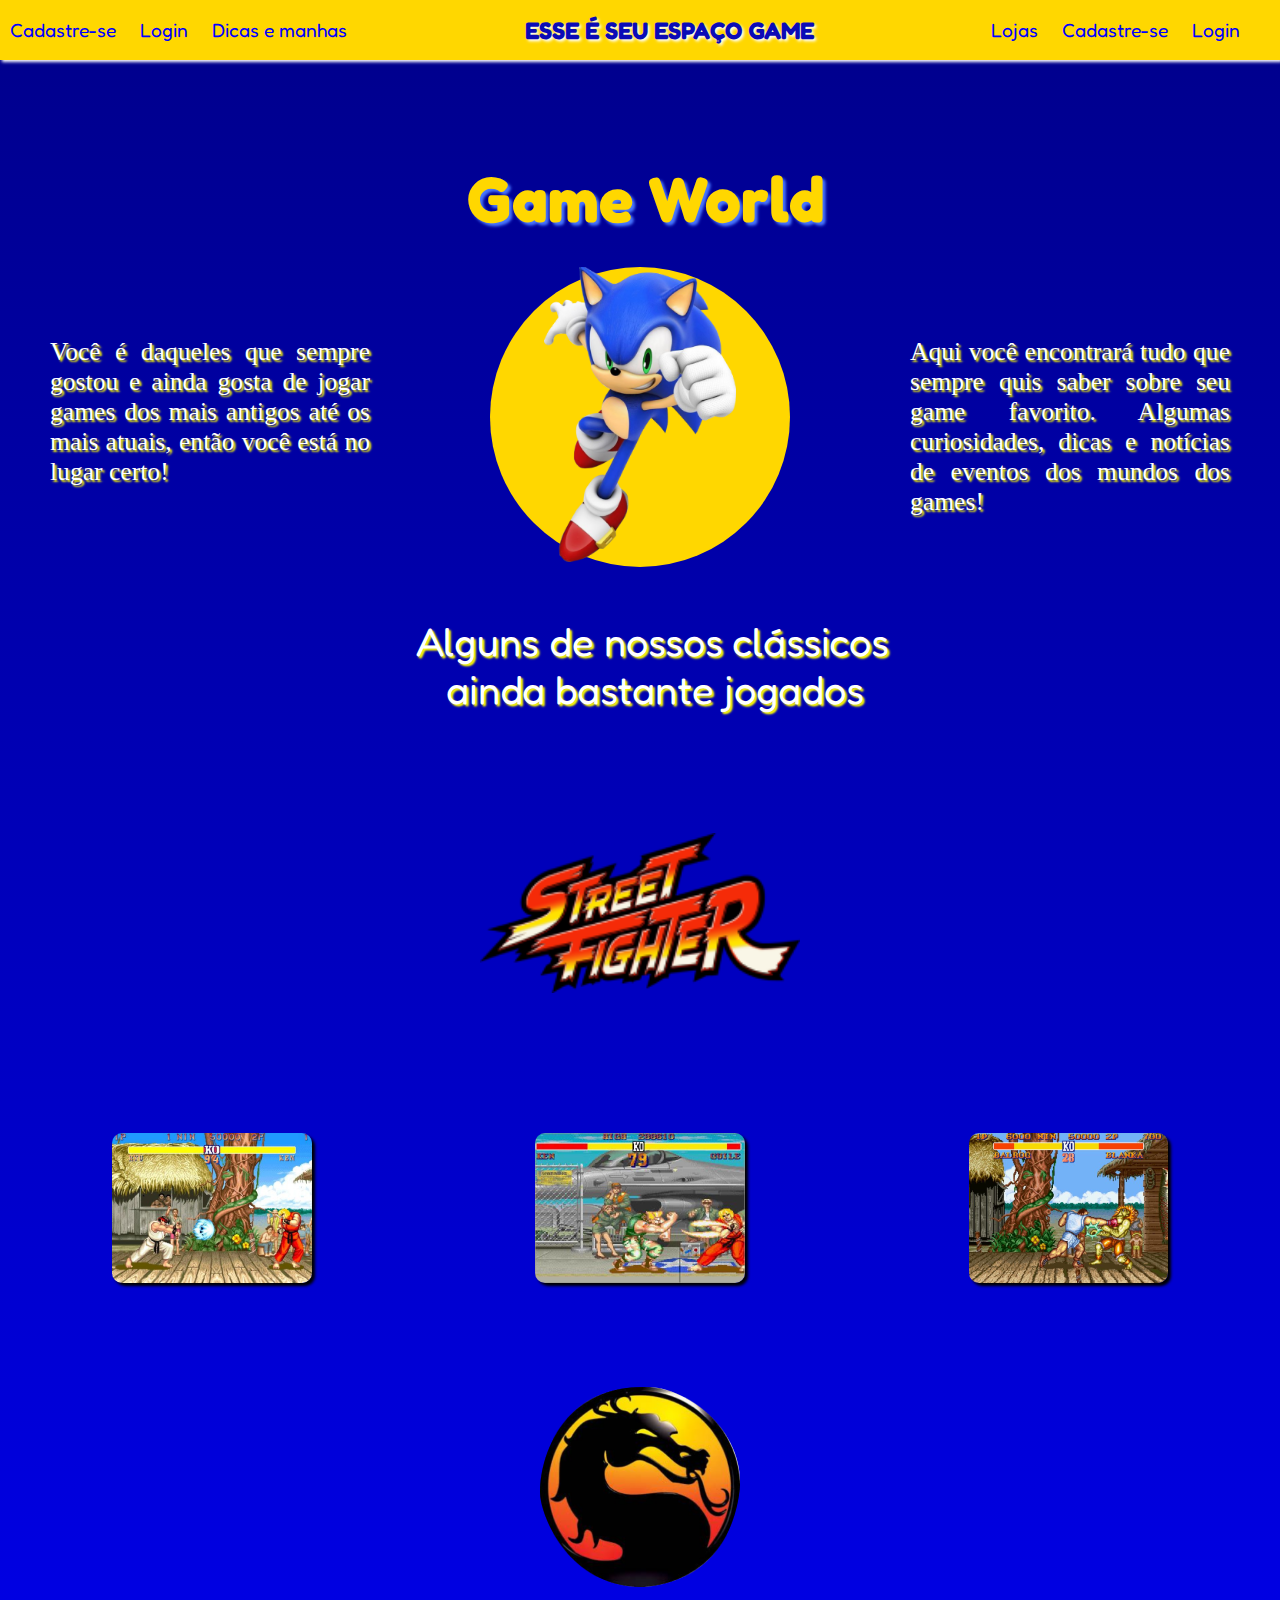
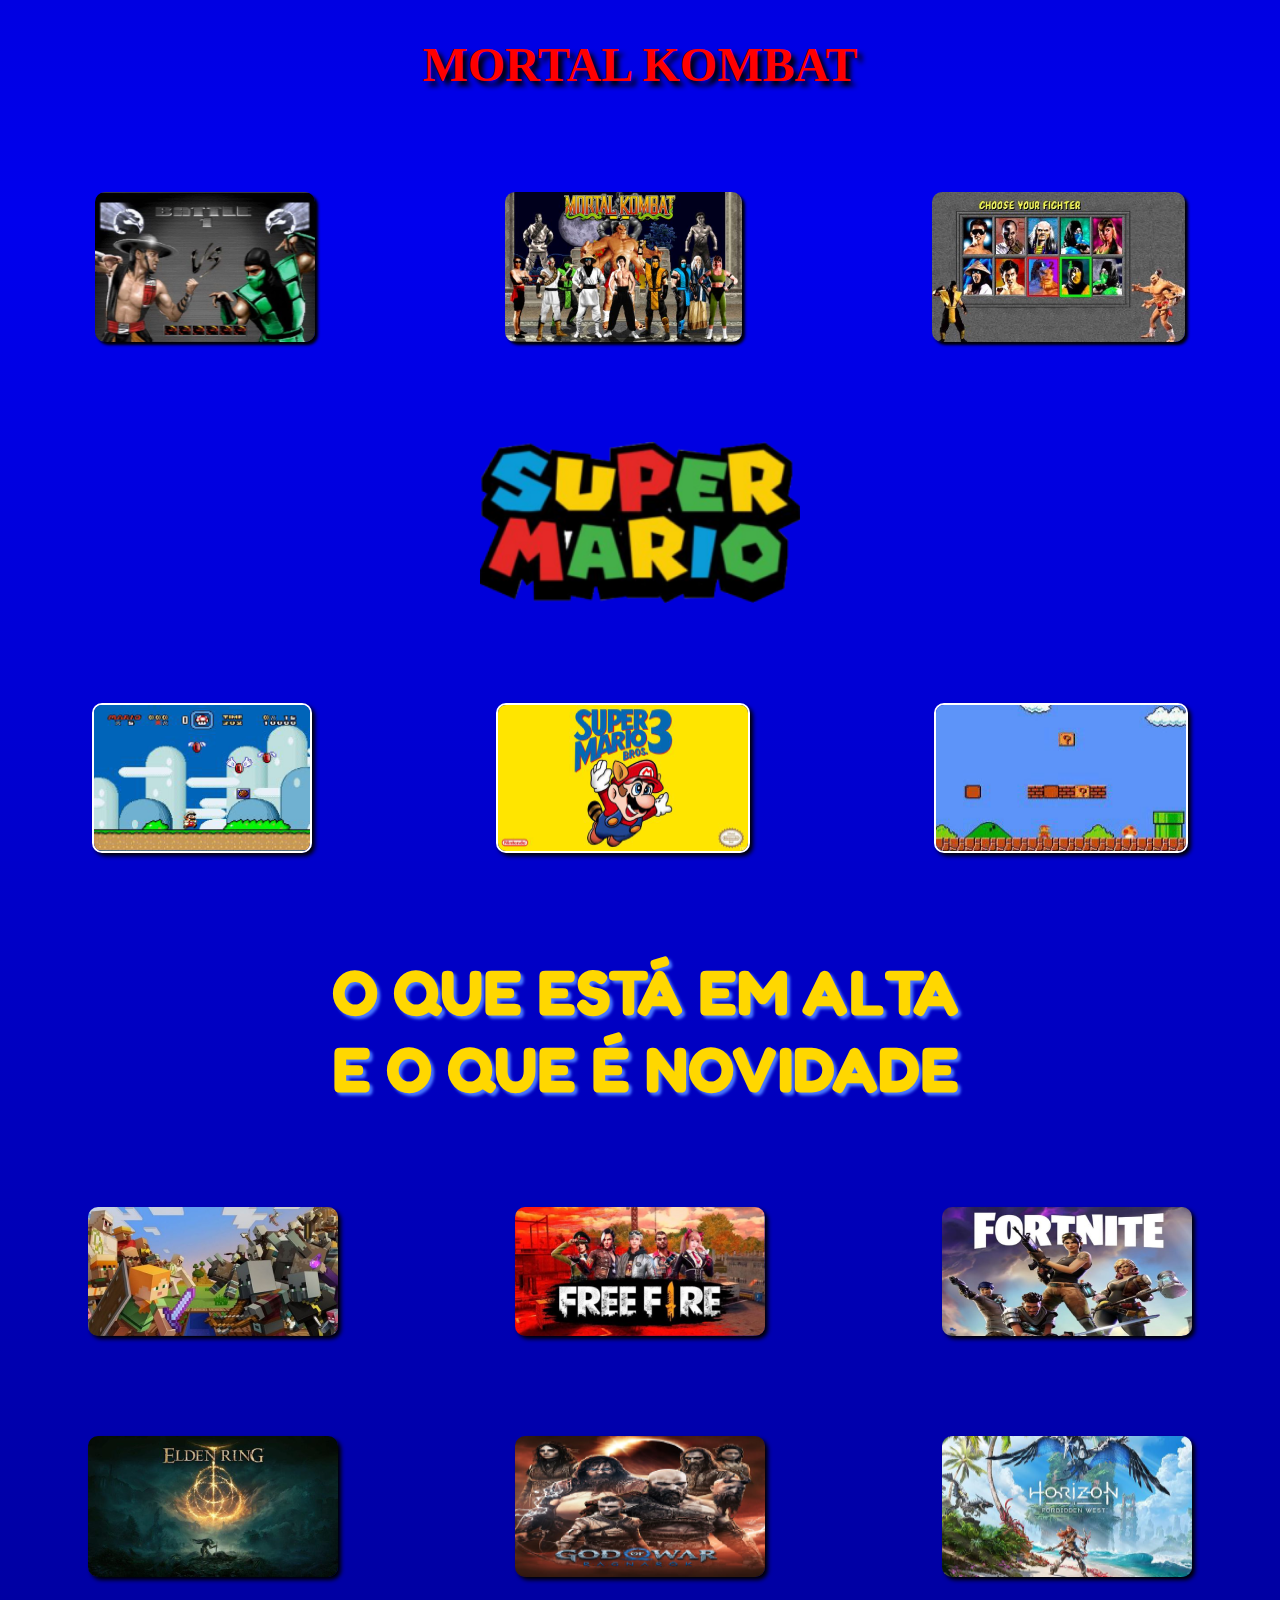
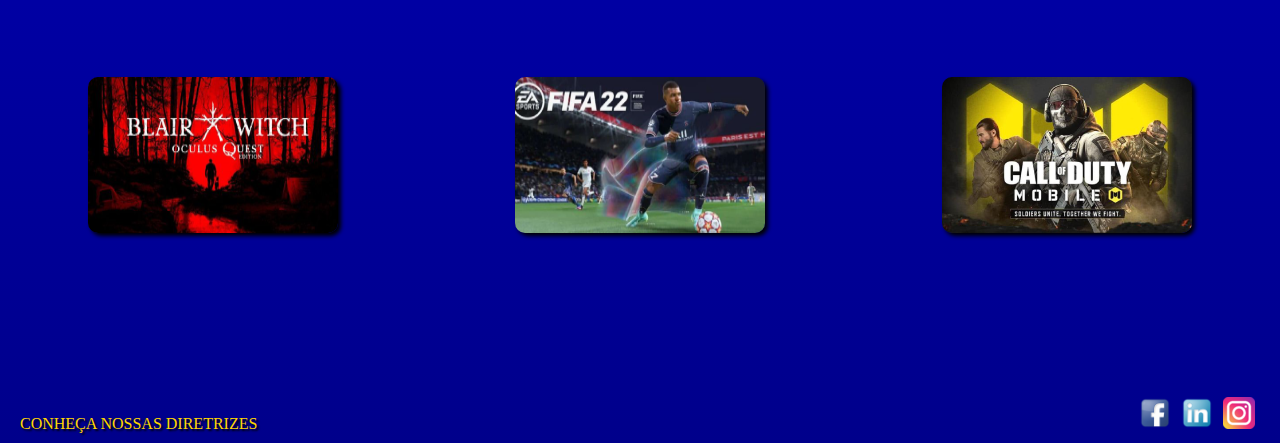
==== index.html @ 0a246058 "Ajuste de menu" ====
<!DOCTYPE html>
<html lang="pt-br">
   <head>
    <meta charset="UTF-8">
    <meta http-equiv="X-UA-Compatible" content="IE=edge">
    <meta name="viewport" content="width=device-width, initial-scale=1.0">
    <link rel="stylesheet" type="text/css" href="projeto_modelo.css">
    <title>Projeto Game</title>
   </head>
   
   <body>
    <header>
        
          <section class="vip">
            <nav class="area_menu">
                <ul class="nav-menu">
                    <li class="nav-itens"><a href="cadastro.html" class="nav-link">Cadastre-se</a></li>
                    <li class="nav-itens"><a href="login.html" class="nav-link">Login</a></li>
                    <li class="nav-itens"><a href="manhas.html" class="nav-link">Dicas e manhas</a></li>
                </ul>
            </nav>
            <h2 class="propag">ESSE É SEU ESPAÇO GAME</h2>
            <div class="menu">
                <ul>
                    <li><a href="lojasgame.html">Lojas</a></li>
                    <li><a href="manhas.html">Cadastre-se</a></li>
                    <li><a href="regars.html">Login</a></li>
                </ul>
            </div>
            <div class="hamburguer">
               <span class="bar"></span>
               <span class="bar"></span>
               <span class="bar"></span>
             </div>
         </section>
         </header>
         <main>
         <div class="logo">
            <h1>Game World</h1>
            </div>
            <figure>
            <div class="soni_star">
            <div class="img1">
               <img src="imagen/05.png" alt="imagen-sonic">
                </div>
               </div>
            </figure>
             <section class="coment">
            <p class="pri">Você é daqueles que sempre gostou e ainda gosta de jogar games dos mais antigos até os mais atuais, então você está no lugar certo!  </p>
            <p class="seg">Aqui você encontrará tudo que sempre quis saber sobre seu game favorito. Algumas curiosidades, dicas e notícias de eventos dos mundos dos games!</p>
              </section>
              <div id="inform">
                <P>Alguns de nossos clássicos </br>&nbsp;&nbsp;&nbsp;ainda bastante jogados</p>
                </div>
            <div id="imagen1">
               <img src="imagen/street.png" alt="logo_street-fight">
            </div>
         
         <div class="imagen2">
            <div class="street"><img src="imagen/street1.png" alt="cena_Ryu_x_Kem"></div>
            <div class="street"><img src="imagen/street2.png" alt="cena_Guille_x_Kem"></div>
            <div class="street"><img src="imagen/street3.png" alt="cena_Balrog_x_Blanka"></div>
         </div>
         
         <div id="logo2">
            <img src="imagen/mortal4.png">
         </div>
           <h3 id="mt">MORTAL KOMBAT</h3>
         <div class="imagen3">
            <img src="imagen/mortal1.png" width="220px" height="150px" alt="King-lao_X_Reptile">
            <img src="imagen/mortal2.png" alt="Personagens_MK">
            <img src="imagen/mortal3.png" alt="Area de escolha">
         </div>
         <div id="logo3">
            <img src="imagen/marionome.png">
         </div>
         <div class="imagen4">
            <img src="imagen/mario1.png" width="220px" height="150px">
            <img src="imagen/mario.png">
            <img src="imagen/mario2.png">
         </div>
            <div id="alta">
                <h1>O QUE ESTÁ EM ALTA </br> E O QUE É NOVIDADE</h1>
            </div>
            <div class="imagen5">
                <img src="imagen/miner.png">
                <img src="imagen/freefire.png">
                <img src="imagen/fortinite.png">
            
            </div>
            <div class="imagen6">
                <img src="imagen/ederring.png">
                <img src="imagen/goodofwar.png">
                <img src="imagen/horizon.png">
            
            </div>
            <div class="imagen7">
                <img src="imagen/blairwitch.png">
                <img src="imagen/fifa.png">
                <img src="imagen/callofdut.png">
            
            </div>
        </main>
        <footer>
           <section class="rodape">
                <div id="diret">
                <a href="#">CONHEÇA NOSSAS DIRETRIZES</a>
                </div>
                <div class="social">
                <a href="https://www.facebook.com/adilsonrobertor"><img src="imagen/social_face.png"></a>
                <a href="https://www.linkedin.com/in/adilson-roberto-13b223149/"><img src="imagen/social_linkedin.png"></a>
                <a href="https://www.instagram.com/adilsontrombone2/?hl=pt-br"><img src="imagen/social_insta1.png"></a>
                </div>
            </section> 
         </footer>
         <script src="projeto_modelo.js"></script>
   </body>
</html>
---- projeto_modelo.css ----
@import url('https://fonts.googleapis.com/css2?family=Anton&family=Bebas+Neue&family=Fredoka+One&family=Pacifico&display=swap');
@import url('https://fonts.googleapis.com/css2?family=Anton&family=Bebas+Neue&family=Fredoka+One&display=swap');
@import url('https://fonts.googleapis.com/css2?family=Anton&family=Bebas+Neue&family=Fredoka+One&family=Pacifico&family=Tai+Heritage+Pro:wght@400;700&display=swap');
@import url('https://fonts.googleapis.com/css2?family=Playfair+Display:wght@700&display=swap');


*{
    margin: 0px;
    padding: 0px;
    box-sizing: border-box;
   
   
}
body {
    background: linear-gradient(#00008B, #0000EE, #00008B);
}
.vip {
    display: flex;
    justify-content: space-between;
    align-items: center;
    background: #FFD700;
    height: 60px;
    box-shadow: 2px 2px 3px #fff;
}
.area_menu {
    display: flex;
}

.nav-menu {
    list-style: none;
}

.nav-itens {
    display: inline-block;
    position: relative;
    top: ;
    transition: 1s;
    
    
}
nav ul li:hover {
    background: #fff;
     border-radius: 10px;
}
nav ul li a {
    padding: 10px;
    color: #0000ff;
    text-decoration: none;
    font-family: Fredoka One, sans-serif;
    font-size: 1.2rem;
}
nav ul li a:hover {
    color: #0b0bac;
}
h2.propag {
    font-family: Fredoka One, sans-serif;
    text-shadow: 2px 2px 3px #fff;
    color: #0b0bb6;
 }
section.area_menu .menu  {
    display: flex;
    justify-content: right;
}
.menu ul {
    
    list-style: none;
    margin-right: 30px;
}
.menu ul li {
    display: inline-block;
    
   transition: 1s;
    
}
.menu ul li:hover {
    background: #fff;
    border-radius: 10px;
}

.menu ul li a{
    padding: 10px;
    text-decoration: none;
    color: #0000ff;
    font-family: Fredoka One, sans-serif;
    font-size: 1.2rem;
}
.menu ul li a:hover {
    color: #0b0bac;
}

.hamburguer { /* pai-menu hamburguer */
    display: none;
    cursor: pointer;
}
.bar { /* filhos-menu hamburguer */
    display: block;
    width: 28px;
    height: 3px;
    border-radius: 2px;
    margin: 5px auto;
    background-color: #0000EE;
    transition: all 0.3s ease-in-out;
}

.logo { /*primeiro h1 */
    display: flex;
    justify-content: center;
    margin-top: 100px;
}

h1{ 
    text-align: center;
    color: #FFD700;
    margin-left: 10px;
    font-size: 4rem;
    text-shadow: 3px 3px 3px #4876FF;
    font-family: Fredoka One, sans-serif;
 } /* primeiro h1 */
 
p {
display: flex;
color: white;
font-size: 1.5em;
text-align: justify;
margin-left: 25px;
position: relative;
top: -350px;
text-shadow: 2px 2px 2px yellow;
}

figure {
    display: flex;
    justify-content: center;
    position: relative;
    margin-top: 30px;
 }

.soni_star  {
    display: flex;
    justify-content: center;
    width: 300px;
    height: 300px;
    background: #FFD700;
    border-radius: 50%;
}
.img1 img {
    width: 12rem;
}
section.coment {
    display: flex;
    justify-content: space-between;
    margin-top: 120px;
 }   

p.pri {
    width: 320px;
    height: 100px;
    font-size: 1.6rem;
    margin-left: 50px;
}
p.seg {
    width: 320px;
    height: 100px;
    font-size: 1.6rem;
   margin-right: 50px;
    
}

#inform{
    display: flex;
    justify-content: center;
     margin-top: 180px;
}
#inform p {
    display: flex;
    font-size: 2.5rem;
    font-family: Fredoka One;
   
}
#imagen1 {
    display: flex;
    justify-content: center;
    position: relative;
    margin-top: 70px;
   
 }
#imagen1 img{
    position: absolute;
    top: -300px;
    width: 20rem;
 }
.imagen2 {
    display: flex;
    justify-content: space-around;
    margin-top: px;

}
.imagen2 img {
    transition: transform 0.2s;
    cursor: pointer;
    box-shadow: 3px 3px 3px black;
    border-radius: 10px;
}
.imagen2 img:hover {
    transform: scale(1.2); 
}
#logo2 {
display: flex;
justify-content: center;
margin-top: 100px;

}
#logo2 img{
     transition: transform 0.5s;
     cursor: pointer;
    
}
#logo2 img:hover {
    transform: rotateZ(360deg);
}

h3#mt  {
    text-align: center;
     color: #FF0000;
    font-size: 3rem;
    text-shadow: 5px 5px 5px black;
    font-family: Bold 700;
    margin-top: 50px;
}


.imagen3 {
    display: flex;
    justify-content: space-around;
    margin-top: 100px;
}
.imagen3 img {
    transition: transform 0.2s;
    cursor: pointer;
    box-shadow: 3px 3px 3px black;
    border-radius: 10px;
}
.imagen3 img:hover {
    transform: scale(1.2); 
}


#logo3 {  /* logotipo mario*/
    display: flex;
    justify-content: center;
}
#logo3 img {
    margin-top: 100px;
    width: 20rem;
    transition: transform 0.2s;
}
#logo3 img:hover {
    transform: scale(1.2); 
}       /*logotipo mario */


.imagen4 {  /*imagens mario */
    display: flex;
    justify-content: space-around;
}
.imagen4 img {  
     border: 2px solid #fff;
     border-radius: 10px;
     box-shadow: 3px 3px 4px black;
     transition: transform 0.2s;
     cursor: pointer;
     margin-top: 100px;
}      
.imagen4 img:hover {
    transform: scale(1.2); 
}     /*imagens mario*/

#alta h1{ /*  segundo h1 */
    text-align: center;
}       
#alta h1 {
    margin-top: 100px;
} /*  segundo h1 */


 #container { /* formulario cadastro */
    display: flex;
    justify-content: center;
 }
 #form {  
    width: 400px;
    height: 300px;
    border: 3px solid yellow;
    display: flex;
    justify-content: center;
    position: relative;
    bottom: -150px;
    border-radius: 10px;
    background: #0000EE;
 }
 input {
    margin: 10px;
 }
 .cadastro {
    position: relative;
    bottom: -50px;
    
 }
 .cadastro input {
    border-radius: 10px;
    background: #FFD700;
    color: darkblue;
 }
 #realize {
    display: flex;
    justify-content: center;
    flex-wrap: wrap;
 }
 #realize h1 {
    font-size: 2rem;
    position: relative;
    text-align: justify;
    
 }
 .cadastro #btn {
    display: flex;
    justify-content: center;
    
 }
 #btn button{
    border-radius: 5px;
     background: #4876FF;
     cursor: pointer;
      
 }
 #btn button:hover {
 background: #00008B;
 color: #FFFFFF;
 }
 .btn2 {
    display: flex;
    justify-content: center;
 }
 .btn2 a {
    color: #FFD700;
    position: relative;
    bottom: -10px;
    
 }
 .btn2 a:hover {
    color: #FFFFFF;
 }  /* formulario cadastro */


 #out {  /*volta ao home */
    display: flex;
    justify-content: right;
 }
 #out a {
    color: white;
    position: relative;
    right: -60px;
    top: -20px;
    text-decoration: none;
    transition: transform 0.2s;
 }
 #out a:hover {
    transform: scale(1.2); 
 }  /* volta ao home */


 .imagen5 {
    display: flex;
    justify-content: space-around;
 }
 .imagen5 img {
    margin-top: 100px;
    border-radius: 10px;
     box-shadow: 3px 3px 4px black;
     transition: transform 0.2s;
     cursor: pointer;
 }
 .imagen5 img:hover {
    transform: scale(1.2);
 }
 .imagen6 {
    display: flex;
    justify-content: space-around;
 }
 .imagen6 img {
    margin-top: 100px;
    border-radius: 10px;
     box-shadow: 3px 3px 4px black;
     transition: transform 0.2s;
     cursor: pointer;
 }
 .imagen6 img:hover {
    transform: scale(1.2); 
}
.imagen7 {
    display: flex;
    justify-content: space-around;
    margin-bottom: 0;
 }
 .imagen7 img {
    margin-top: 100px;
    border-radius: 10px;
     box-shadow: 3px 3px 4px black;
     transition: transform 0.2s;
     cursor: pointer;
 }
 .imagen7 img:hover {
    transform: scale(1.2); 
}

#diret  {
    display: flex;
 }
 section.rodape {
    display: flex;
    justify-content: space-between;
    align-items: end;
    height: 200px;
    margin-bottom: 10px;
   
 }
 section.rodape #diret a {
    text-decoration: none;
    color: #FFD700;
    text-shadow: 2px 2px 2px black;
    margin-left: 20px;
 }
 section.rodape #diret a:hover {
    color: orange;
 }
 section.rodape .social {
    display: flex;
    margin-right: 15px;
    
 }
 
.social img{
     width: 2rem;
      margin-right: 10px;
     
 }


@media(max-width: 1135px) {
    
    section.area_menu {
        display: flex;
        width: 100%;
        align-items: center;
    }
    
    
    section.coment {
        margin-top: 130px;
    }
    .coment p {
        font-size: 1.5rem;
    }
    nav ul li a {
        font-size: 1rem;
    }
    .menu ul li a {
        font-size: 1rem;
    }
    h2.propag {
        font-size: 1.3rem;
    }
    h1 {
        font-size: 3rem;
    }
    .soni_star {
        width: 300px;
        height: 300px;
    }
    .img1 img {
        width: 200px;
    }
    #inform p {
        font-size: 2rem;
    }
    p.pri {
        width: 300px;
        height: 200px;
    }
    p.seg {
    width: 300px;
    height: 200px;
}
}
@media(max-width: 1000px) {
    p.pri {
        width: 250px;
        height: 200px;
    }
    p.seg {
        width: 250px;
        height: 200px;
    }
}
@media(max-width: 920px) {
   
   
    .vip {
        display: flex;
        justify-content: space-evenly;
    }
    
    .menu {
        display: none;
    }
    
          
    .hamburguer {
        display: block;
    }
    .hamburguer.active .bar:nth-child(2) {
        opacity: 0;
    }
    .hamburguer.active .bar:nth-child(1) {
        transform: translatey(8px) rotate(45deg);
    }
    .hamburguer.active .bar:nth-child(3) {
        transform: translatey(-8px)  rotate(-45deg);
    }
    .nav-link {
        color: #0b0bb6;
        text-shadow: 2px 2px 2px #fff;
    }
    .nav-menu {
        
        position: fixed;
        left: -100%;
        margin-top: 25px;
        border-radius: 0 0 20px 20px;
        background: #FFD700;
        text-align: center;
        justify-content: center;
        flex-direction: column;
        width: 100%;
        height: 40px;
        transition: 0.3s;
    }
    .nav-menu.active {
        left: 0;
    }
    .nav-itens {
        margin-right: 30px;
        padding: px;
    }
    .coment p {
        font-size: 1.2rem;
        margin: 20px;
    }
    
    .social img {
        width: 1.9rem;
    }
}
@media (max-width: 850px) {
    section.coment {
        display: none;
    }
    #inform p{
        margin-top: 250px;
        font-size: 1.9rem;

    }
    #realize h1 {
        font-size: 1.6rem;
        margin-top: 20px;
    }
}
@media (max-width: 680px) {
    #imagen1 img {
        width: 20rem;
    }
    
    .imagen2   {
       flex-direction: column;
       align-items: center;
    }
    .imagen2 img {
        display: flex;
        justify-content: center;
        width: 400px;
        height: 200px;
       
    }
    @media (max-width: 500px) {
        .area_menu {
            display: flex;
        }
        nav ul li a {
            padding: 0px;
        }
        #inform p {
            font-size: 2rem;
        }
        .imagen2 {
            flex-direction: column;
            align-items: center;
        }
        .imagen2 img {
            margin-bottom: 100px;
            width: 300px;
            height: 150px;
          
        }
        .imagen3 {
            flex-direction: column;
            align-items: center;
        }
        .imagen3 img {
            margin-top: 100px;
            width: 300px;
            height: 150px;
        }
        .imagen4 {
            flex-direction: column;
            align-items: center;
        }
        .imagen4 img {
            
            width: 300px;
            height: 150px;
        }
        .imagen5 {
            flex-direction: column;
            align-items: center;
        }
        .imagen5 img {
            width: 300px;
            height: 150px;
        }
        .imagen6 {
            flex-direction: column;
            align-items: center;
        }
        .imagen6 img {
            width: 300px;
            height: 150px;
        }
        .imagen7 {
            flex-direction: column;
            align-items: center;
        }
        .imagen7 img {
            width: 300px;
            height: 150px;
        }
        #inform p {
            font-size: 1.5rem;
        }
        #logo3 img {
            width: 15rem;
        }
        #alta h1 {
            font-size: 1.7rem;
        }
    }
    @media (max-width: 150px) {
        #inform p {
            font-size: 0.9rem;
        }
        .area_menu {
            display: flex;
        }
        nav ul li a {
            padding: 0px;
        }
    }
}
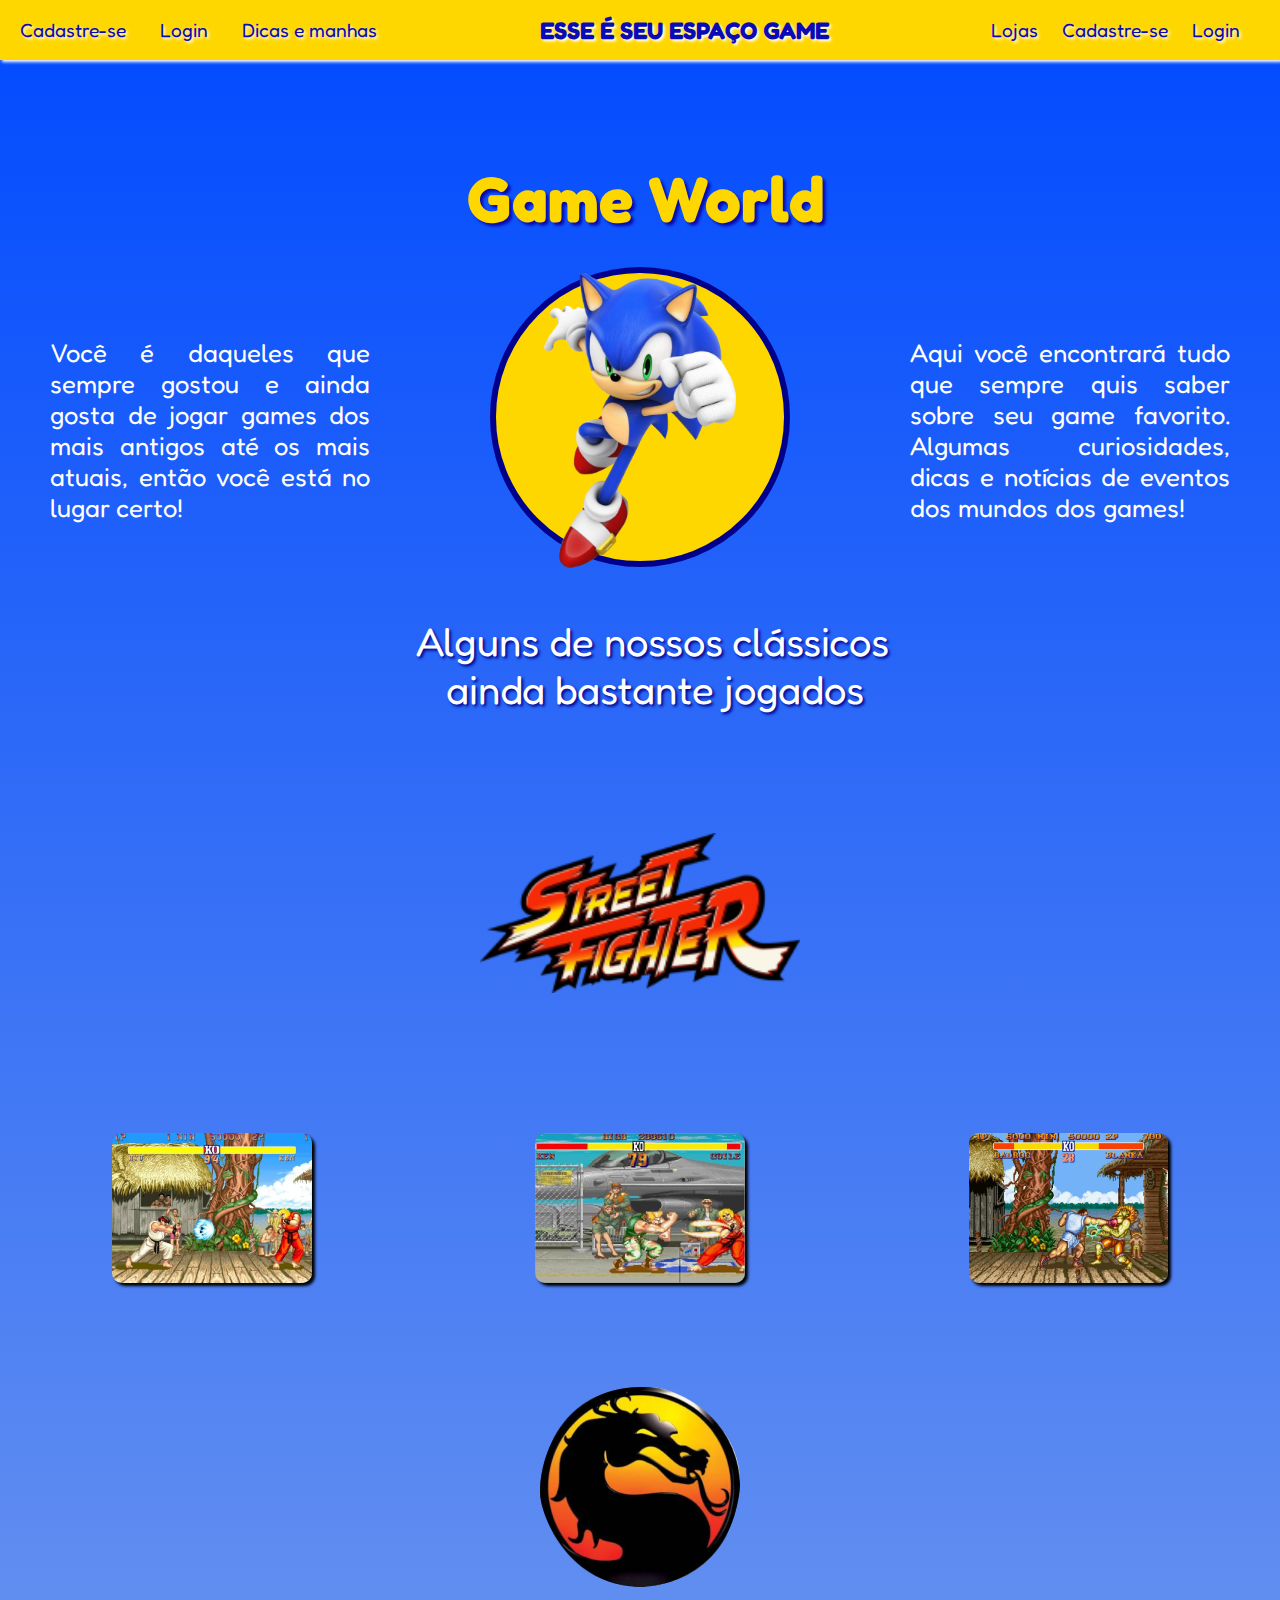
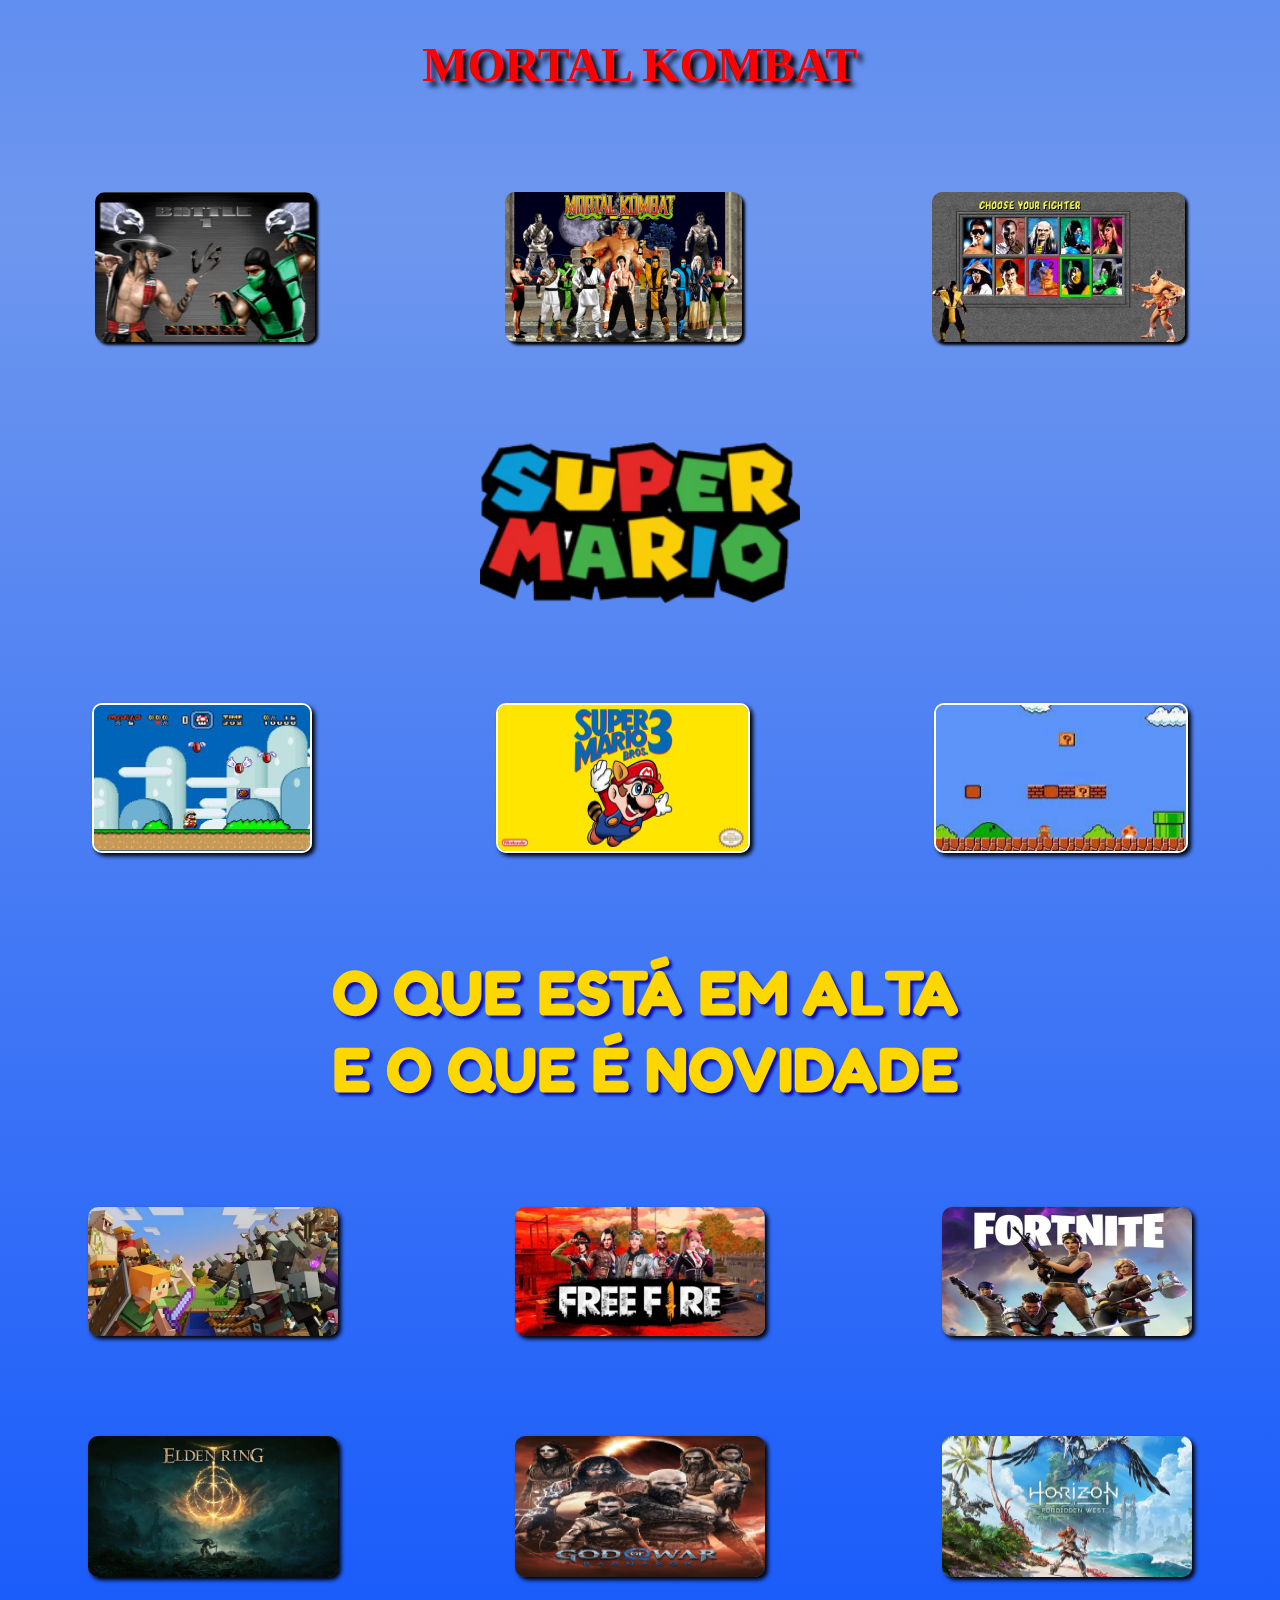
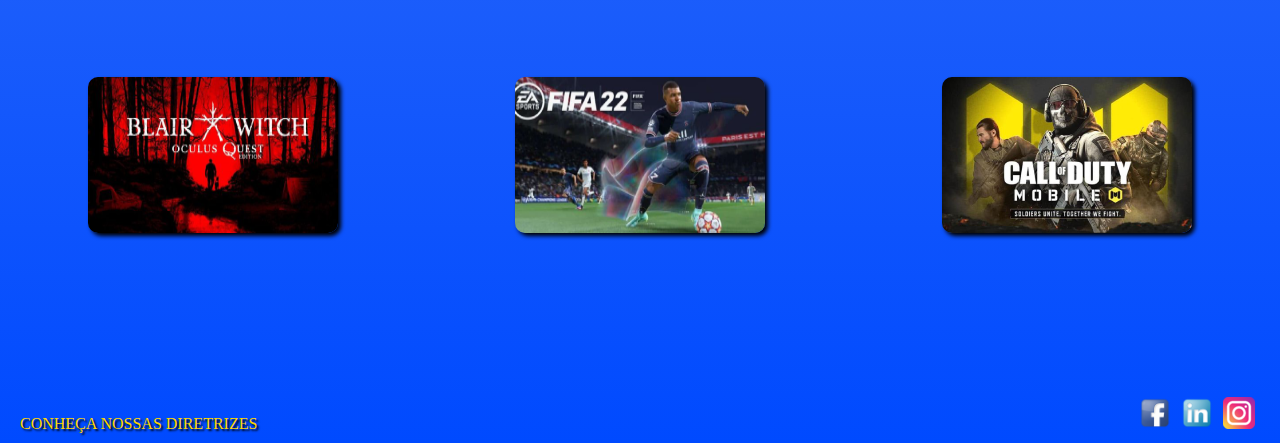
==== commit 44710f51: "Ajuste responsivo" ====
--- a/index.html
+++ b/index.html
@@ -106,6 +106,9 @@
                 <div id="diret">
                 <a href="#">CONHEÇA NOSSAS DIRETRIZES</a>
                 </div>
+                <div id="direct2">
+                  <a href="#"> DIRETRIZES</a>
+                  </div>
                 <div class="social">
                 <a href="https://www.facebook.com/adilsonrobertor"><img src="imagen/social_face.png"></a>
                 <a href="https://www.linkedin.com/in/adilson-roberto-13b223149/"><img src="imagen/social_linkedin.png"></a>
--- a/projeto_modelo.css
+++ b/projeto_modelo.css
@@ -8,11 +8,10 @@
     margin: 0px;
     padding: 0px;
     box-sizing: border-box;
-   
-   
-}
+ }
+
 body {
-    background: linear-gradient(#00008B, #0000EE, #00008B);
+    background: linear-gradient(#004aff, #6e97ee, #004aff);
 }
 .vip {
     display: flex;
@@ -34,24 +33,28 @@
     display: inline-block;
     position: relative;
     top: ;
+    
+ }
+ nav ul li {
+    margin-left: 10px;
     transition: 1s;
-    
-    
-}
+ }
 nav ul li:hover {
-    background: #fff;
      border-radius: 10px;
+     background: #fff;
+      
 }
 nav ul li a {
     padding: 10px;
-    color: #0000ff;
+    color: #0b0bb6;
+    text-shadow: 2px 2px 3px #fff;
     text-decoration: none;
     font-family: Fredoka One, sans-serif;
     font-size: 1.2rem;
-}
-nav ul li a:hover {
-    color: #0b0bac;
-}
+    
+}
+
+
 h2.propag {
     font-family: Fredoka One, sans-serif;
     text-shadow: 2px 2px 3px #fff;
@@ -68,8 +71,7 @@
 }
 .menu ul li {
     display: inline-block;
-    
-   transition: 1s;
+    transition: 1s;
     
 }
 .menu ul li:hover {
@@ -80,13 +82,13 @@
 .menu ul li a{
     padding: 10px;
     text-decoration: none;
-    color: #0000ff;
+    color: #0b0bb6;
+    text-shadow: 2px 2px 3px #fff;
     font-family: Fredoka One, sans-serif;
     font-size: 1.2rem;
-}
-.menu ul li a:hover {
-    color: #0b0bac;
-}
+    
+}
+
 
 .hamburguer { /* pai-menu hamburguer */
     display: none;
@@ -113,7 +115,7 @@
     color: #FFD700;
     margin-left: 10px;
     font-size: 4rem;
-    text-shadow: 3px 3px 3px #4876FF;
+    text-shadow: 3px 3px 3px #0b0bac;
     font-family: Fredoka One, sans-serif;
  } /* primeiro h1 */
  
@@ -125,7 +127,7 @@
 margin-left: 25px;
 position: relative;
 top: -350px;
-text-shadow: 2px 2px 2px yellow;
+
 }
 
 figure {
@@ -142,9 +144,14 @@
     height: 300px;
     background: #FFD700;
     border-radius: 50%;
+    border: 6px solid #00008B;
 }
 .img1 img {
     width: 12rem;
+    transition: transform 0.2s;
+}
+.img1:hover img {
+    transform: scale(1.5);
 }
 section.coment {
     display: flex;
@@ -157,13 +164,15 @@
     height: 100px;
     font-size: 1.6rem;
     margin-left: 50px;
+    font-family: Fredoka One;
 }
 p.seg {
     width: 320px;
     height: 100px;
     font-size: 1.6rem;
    margin-right: 50px;
-    
+   text-shadow: #0b0bac;
+   font-family: Fredoka One;
 }
 
 #inform{
@@ -175,6 +184,7 @@
     display: flex;
     font-size: 2.5rem;
     font-family: Fredoka One;
+    text-shadow: 2px 2px 3px#00008B;
    
 }
 #imagen1 {
@@ -314,7 +324,8 @@
  #realize {
     display: flex;
     justify-content: center;
-    flex-wrap: wrap;
+    margin-top: 50px;
+    
  }
  #realize h1 {
     font-size: 2rem;
@@ -322,6 +333,18 @@
     text-align: justify;
     
  }
+ #cadastro-app { /* Titulo tela de cadastro Mobile */
+    display: none;
+    
+    
+ }
+ #cadastro-app h1 {
+    text-align: center;
+    font-size: 2rem;
+    color: #FFD700;
+  }
+
+ 
  .cadastro #btn {
     display: flex;
     justify-content: center;
@@ -355,12 +378,13 @@
  #out {  /*volta ao home */
     display: flex;
     justify-content: right;
+    position: relative;
  }
  #out a {
+    position: absolute;
+    right: -70px;
+    top: -30px;
     color: white;
-    position: relative;
-    right: -60px;
-    top: -20px;
     text-decoration: none;
     transition: transform 0.2s;
  }
@@ -415,6 +439,9 @@
 
 #diret  {
     display: flex;
+ }
+ #direct2 {
+    display: none;
  }
  section.rodape {
     display: flex;
@@ -662,6 +689,38 @@
         #alta h1 {
             font-size: 1.7rem;
         }
+        #realize  {
+            display: none;
+        }
+        #cadastro-app {
+            display: block;
+            margin-top: 50px;
+        }
+        #form {
+            width: 250px;
+            height: 300px;
+        }
+        #out {
+            display: flex;
+            position: relative;
+        }
+        #out a {
+            position: absolute;
+            left: 180px;
+        }
+        
+    }
+    @media (max-width: 350px) {
+        #inform p {
+            font-size: 0.9rem;
+        }
+        .area_menu {
+            display: flex;
+        }
+        nav ul li a {
+            padding: 0px;
+        }
+       
     }
     @media (max-width: 150px) {
         #inform p {
@@ -673,6 +732,19 @@
         nav ul li a {
             padding: 0px;
         }
+        #realize  {
+            display: none;
+        }
+        #area_log h1 {
+            font-size: 1.8rem;
+        }
+        #diret {
+            display: none;
+        }
+        #direct2 {
+            display: block;
+        }
+
     }
 }
  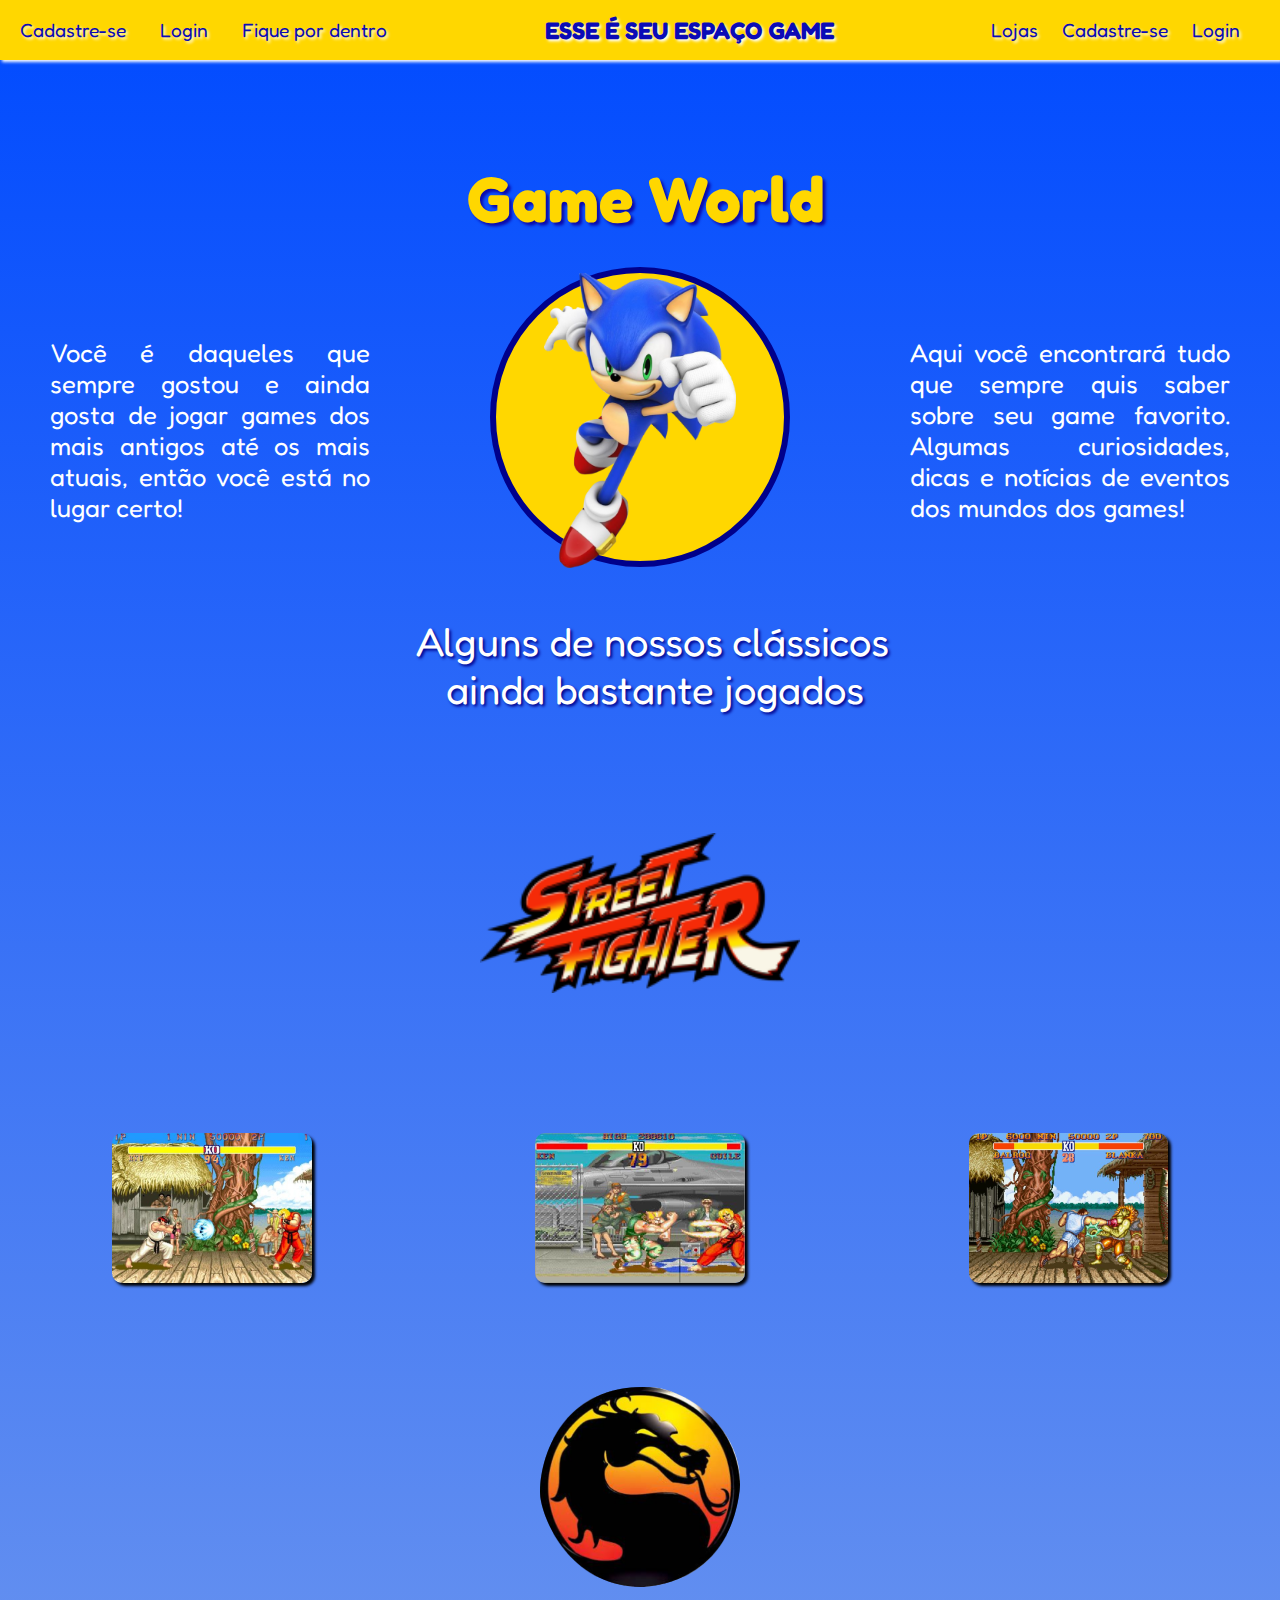
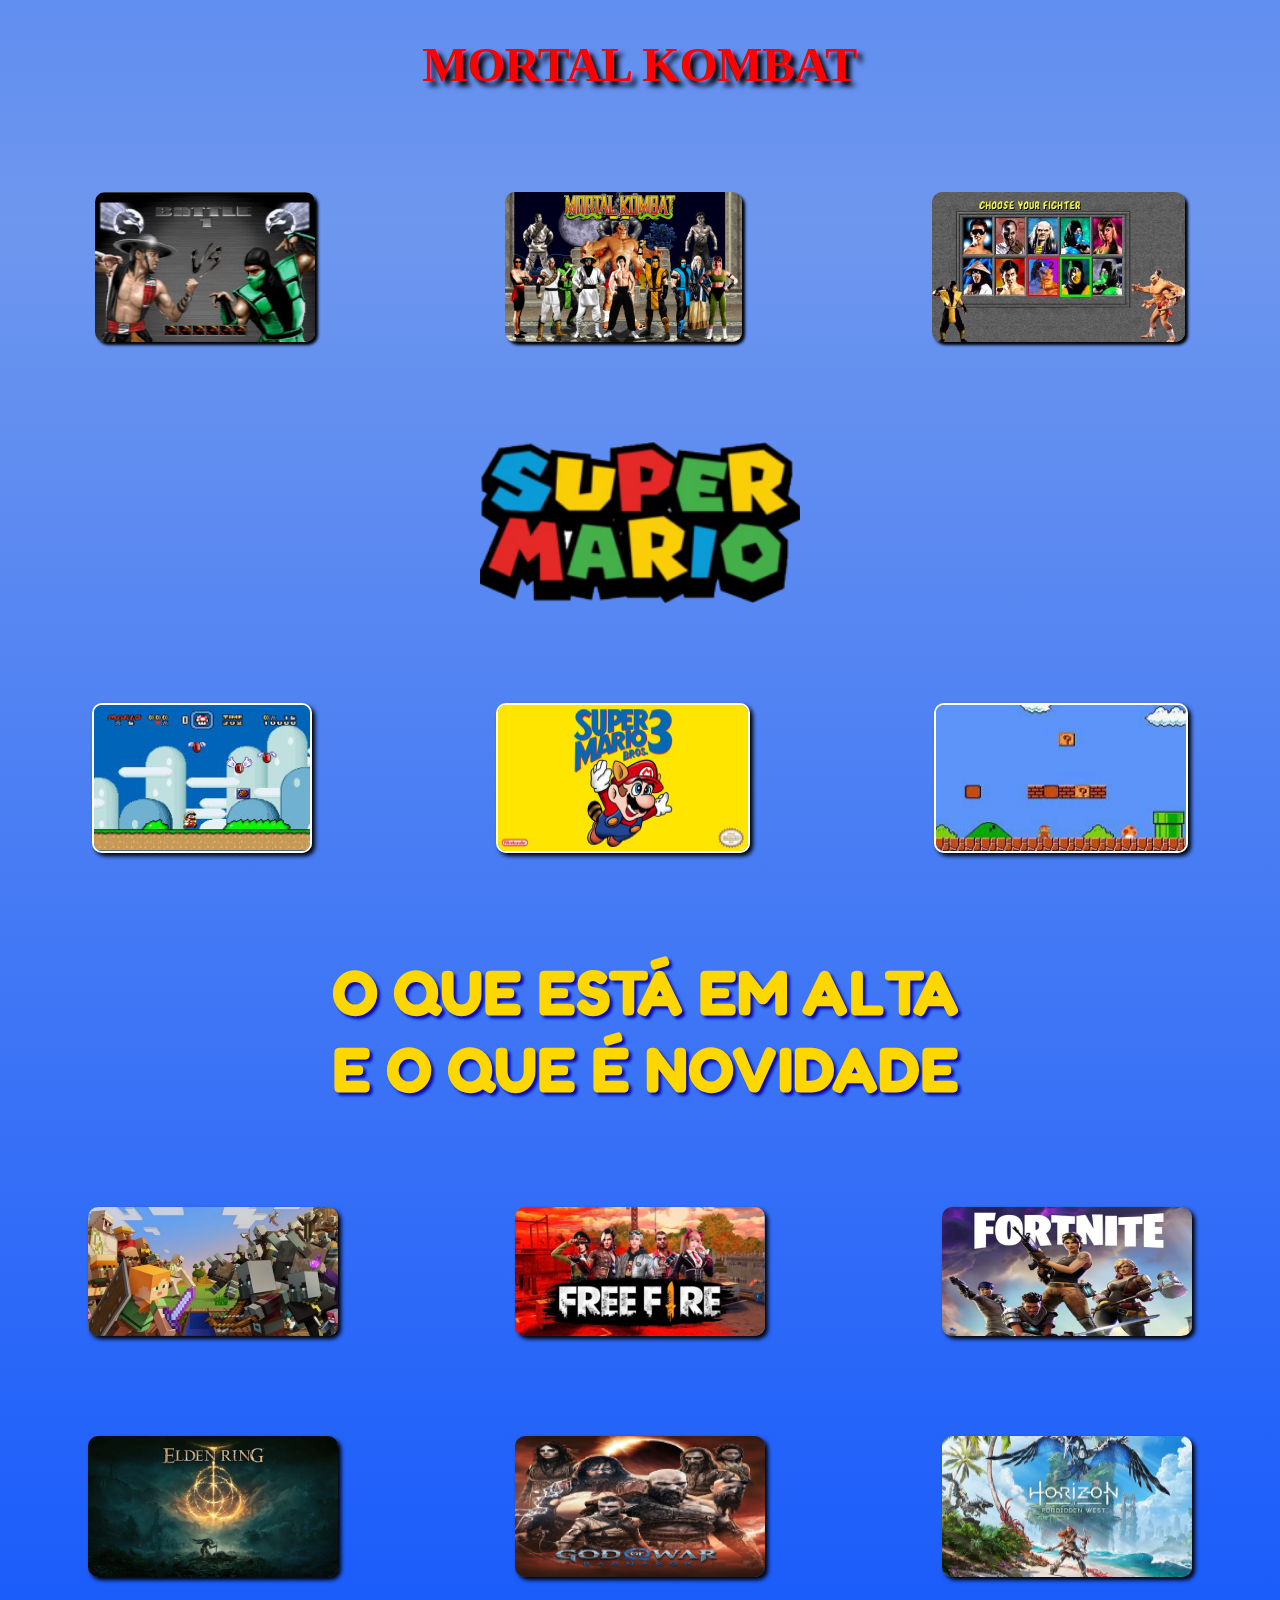
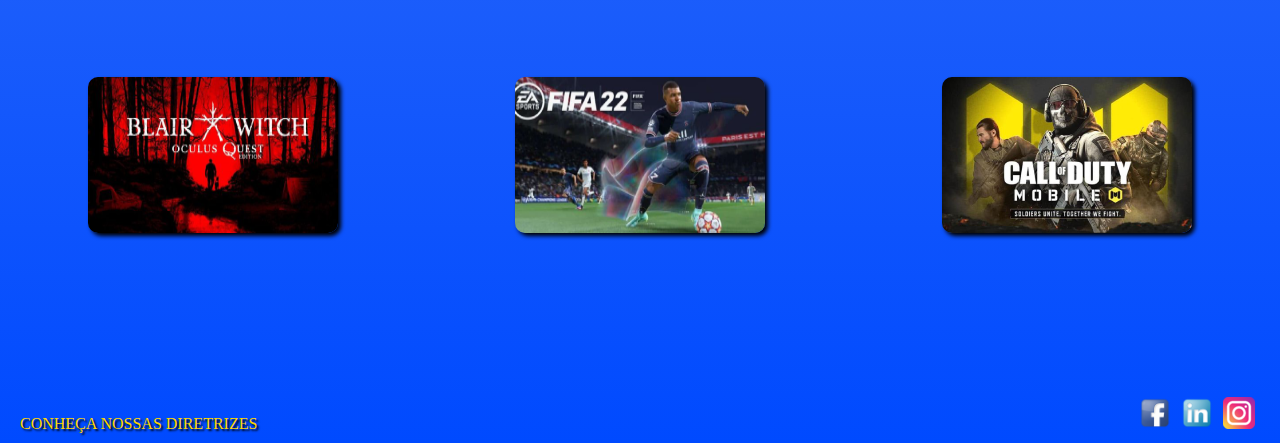
==== commit a676f798: "Alterando menu" ====
--- a/index.html
+++ b/index.html
@@ -16,7 +16,7 @@
                 <ul class="nav-menu">
                     <li class="nav-itens"><a href="cadastro.html" class="nav-link">Cadastre-se</a></li>
                     <li class="nav-itens"><a href="login.html" class="nav-link">Login</a></li>
-                    <li class="nav-itens"><a href="manhas.html" class="nav-link">Dicas e manhas</a></li>
+                    <li class="nav-itens"><a href="manhas.html" class="nav-link">Fique por dentro</a></li>
                 </ul>
             </nav>
             <h2 class="propag">ESSE É SEU ESPAÇO GAME</h2>
@@ -65,7 +65,7 @@
          <div id="logo2">
             <img src="imagen/mortal4.png">
          </div>
-           <h3 id="mt">MORTAL KOMBAT</h3>
+           <div id="mt"><h3>MORTAL KOMBAT</h3></div>
          <div class="imagen3">
             <img src="imagen/mortal1.png" width="220px" height="150px" alt="King-lao_X_Reptile">
             <img src="imagen/mortal2.png" alt="Personagens_MK">
@@ -103,7 +103,7 @@
         </main>
         <footer>
            <section class="rodape">
-                <div id="diret">
+                <div id="direct">
                 <a href="#">CONHEÇA NOSSAS DIRETRIZES</a>
                 </div>
                 <div id="direct2">
--- a/projeto_modelo.css
+++ b/projeto_modelo.css
@@ -229,7 +229,7 @@
     transform: rotateZ(360deg);
 }
 
-h3#mt  {
+#mt h3  {
     text-align: center;
      color: #FF0000;
     font-size: 3rem;
@@ -437,7 +437,7 @@
     transform: scale(1.2); 
 }
 
-#diret  {
+#direct  {
     display: flex;
  }
  #direct2 {
@@ -451,13 +451,13 @@
     margin-bottom: 10px;
    
  }
- section.rodape #diret a {
+ section.rodape #direct a {
     text-decoration: none;
     color: #FFD700;
     text-shadow: 2px 2px 2px black;
     margin-left: 20px;
  }
- section.rodape #diret a:hover {
+ section.rodape #direct a:hover {
     color: orange;
  }
  section.rodape .social {
@@ -624,26 +624,40 @@
         }
         nav ul li a {
             padding: 0px;
+            font-size: 0.9rem;
         }
         #inform p {
             font-size: 2rem;
+        }
+        #imagen1 {
+            margin-top: 0px;
         }
         .imagen2 {
             flex-direction: column;
             align-items: center;
+            margin-top: 0px;
         }
         .imagen2 img {
             margin-bottom: 100px;
             width: 300px;
             height: 150px;
-          
+        }
+        #logo2 {
+            margin-top: 0px;
+        }
+        #mt {
+           margin-top: 50px;
+        }
+        #mt h3 {
+         margin-top: 20px;
         }
         .imagen3 {
             flex-direction: column;
             align-items: center;
+            gap: 40px;
         }
         .imagen3 img {
-            margin-top: 100px;
+            margin-top: 10px;
             width: 300px;
             height: 150px;
         }
@@ -708,7 +722,21 @@
             position: absolute;
             left: 180px;
         }
-        
+        section #direct {
+            display: none;
+        }
+        #direct2 {
+            display: block;
+            margin-left: 20px;
+            
+            
+        }
+        #direct2 a {
+            color: #FFD700;
+            font-family: Arial;
+            font-weight: bolder;
+        }
+         
     }
     @media (max-width: 350px) {
         #inform p {
@@ -723,6 +751,12 @@
        
     }
     @media (max-width: 150px) {
+        #imagen1 {
+            margin-top: 0px;
+        }
+        #logo2 {
+            margin-top: 0px;
+        }
         #inform p {
             font-size: 0.9rem;
         }
@@ -738,11 +772,18 @@
         #area_log h1 {
             font-size: 1.8rem;
         }
-        #diret {
+        section #direct {
             display: none;
         }
         #direct2 {
             display: block;
+            margin-left: 20px;
+        }
+        #direct2 a {
+            font-family: Arial;
+            color: #FFD700;
+            font-weight: bolder;
+            
         }
 
     }
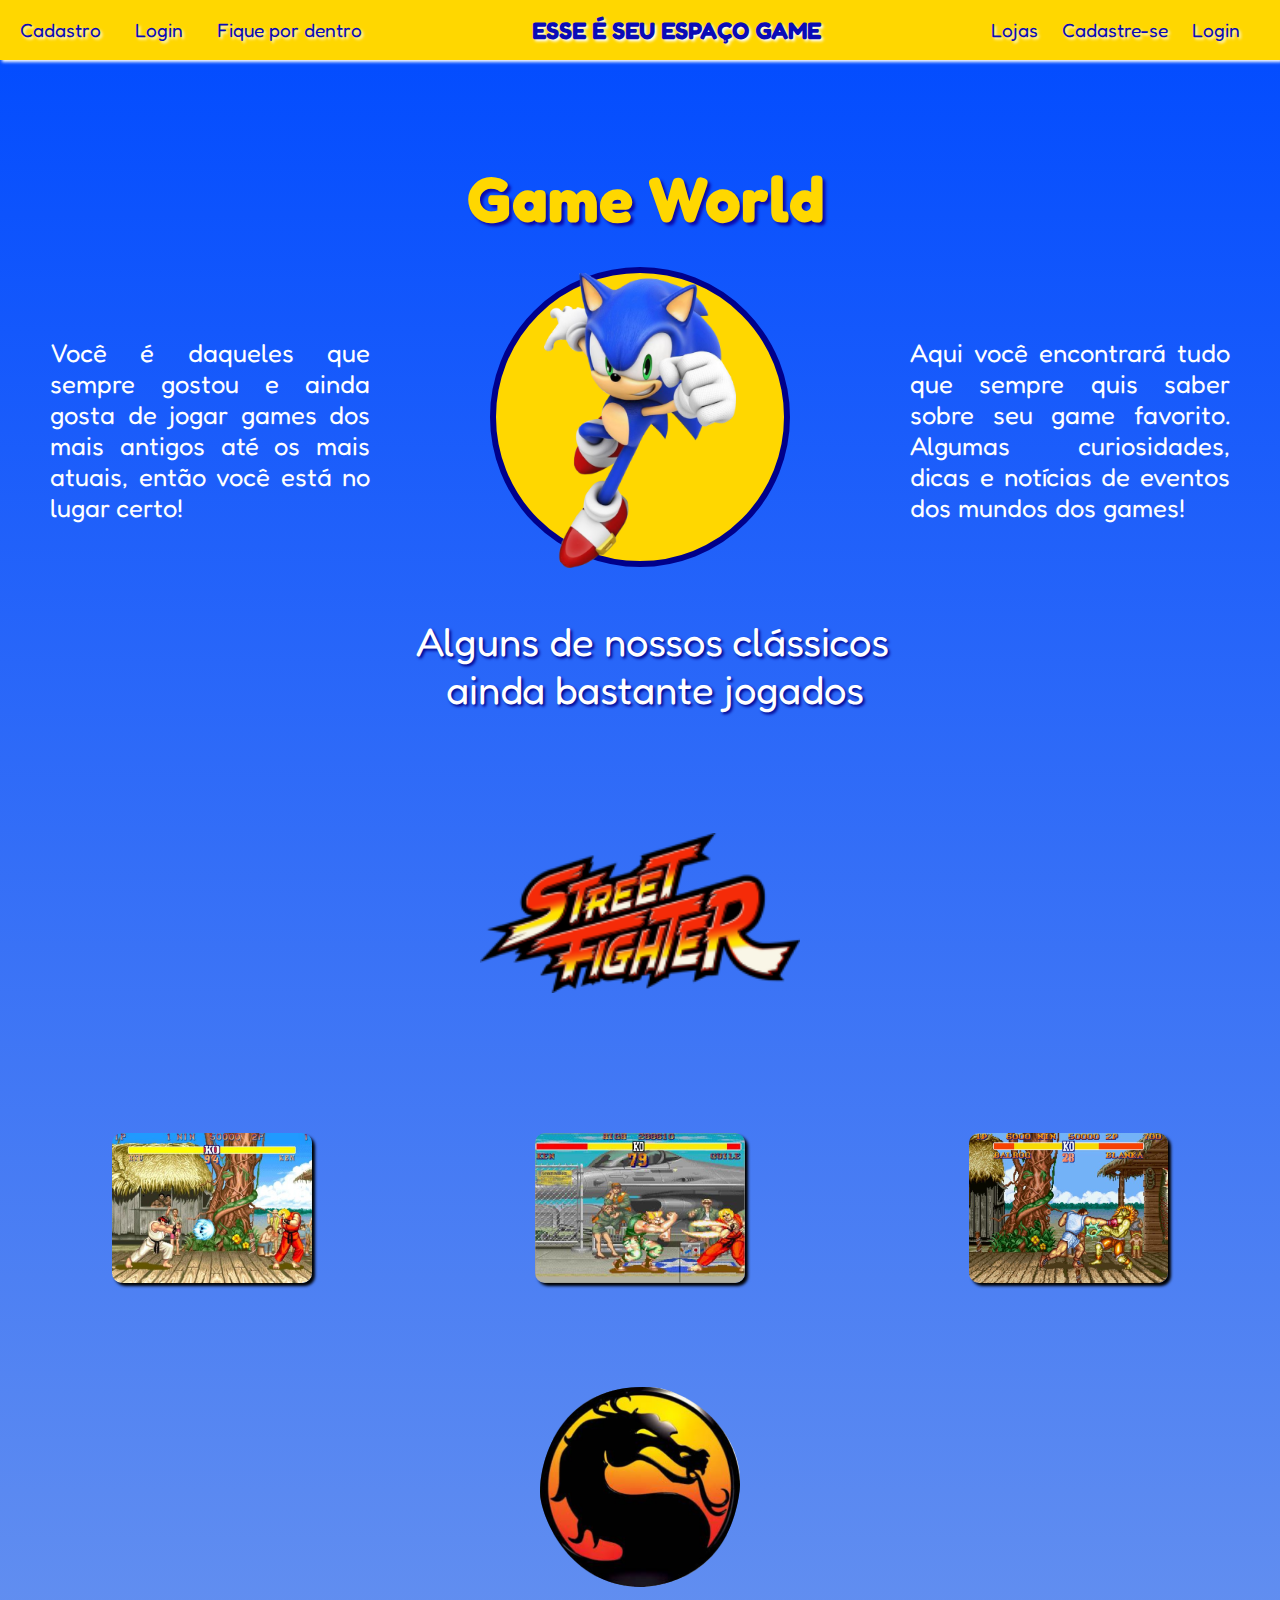
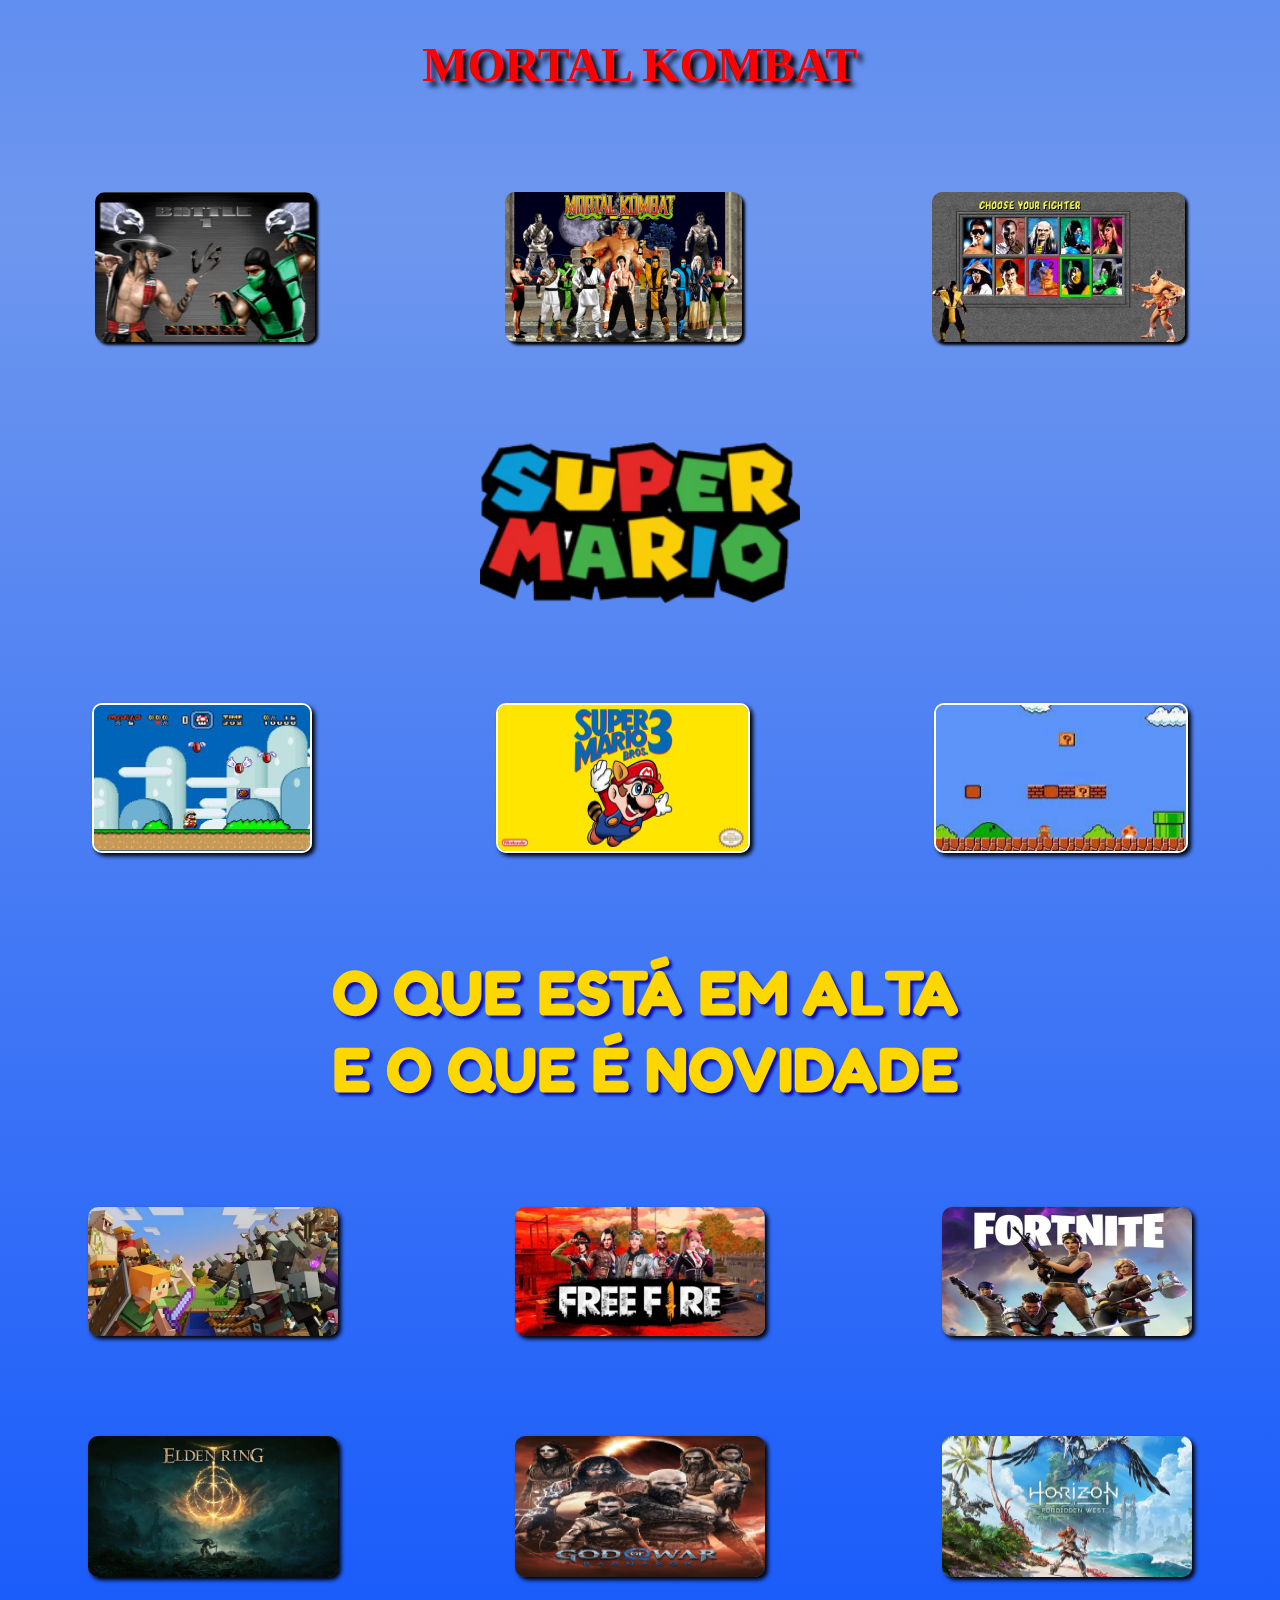
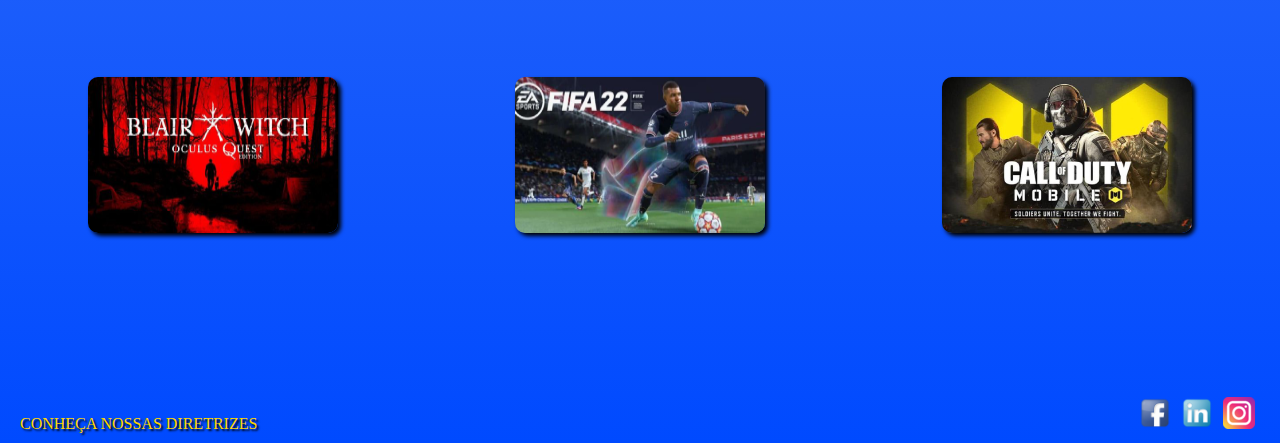
==== commit 2317fb08: "Incremento e responsividade" ====
--- a/index.html
+++ b/index.html
@@ -14,7 +14,7 @@
           <section class="vip">
             <nav class="area_menu">
                 <ul class="nav-menu">
-                    <li class="nav-itens"><a href="cadastro.html" class="nav-link">Cadastre-se</a></li>
+                    <li class="nav-itens"><a href="cadastro.html" class="nav-link">Cadastro</a></li>
                     <li class="nav-itens"><a href="login.html" class="nav-link">Login</a></li>
                     <li class="nav-itens"><a href="manhas.html" class="nav-link">Fique por dentro</a></li>
                 </ul>
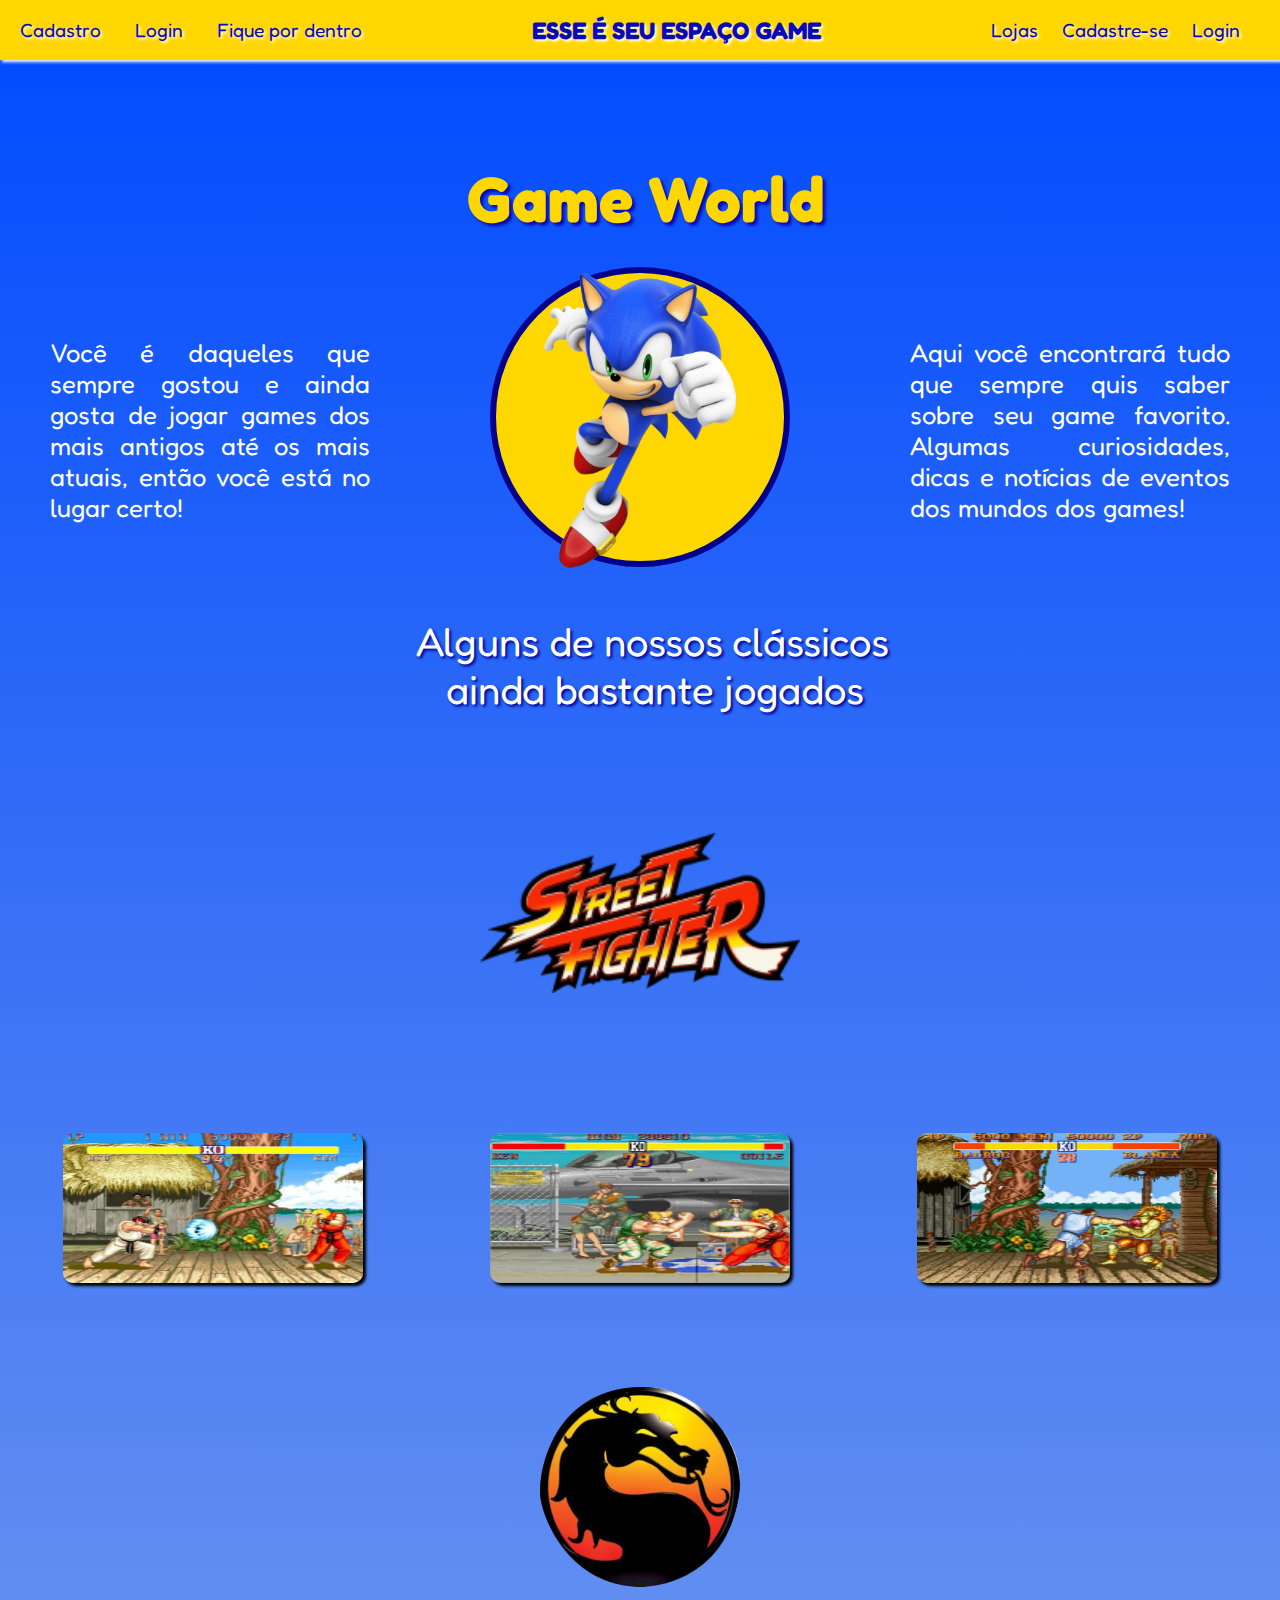
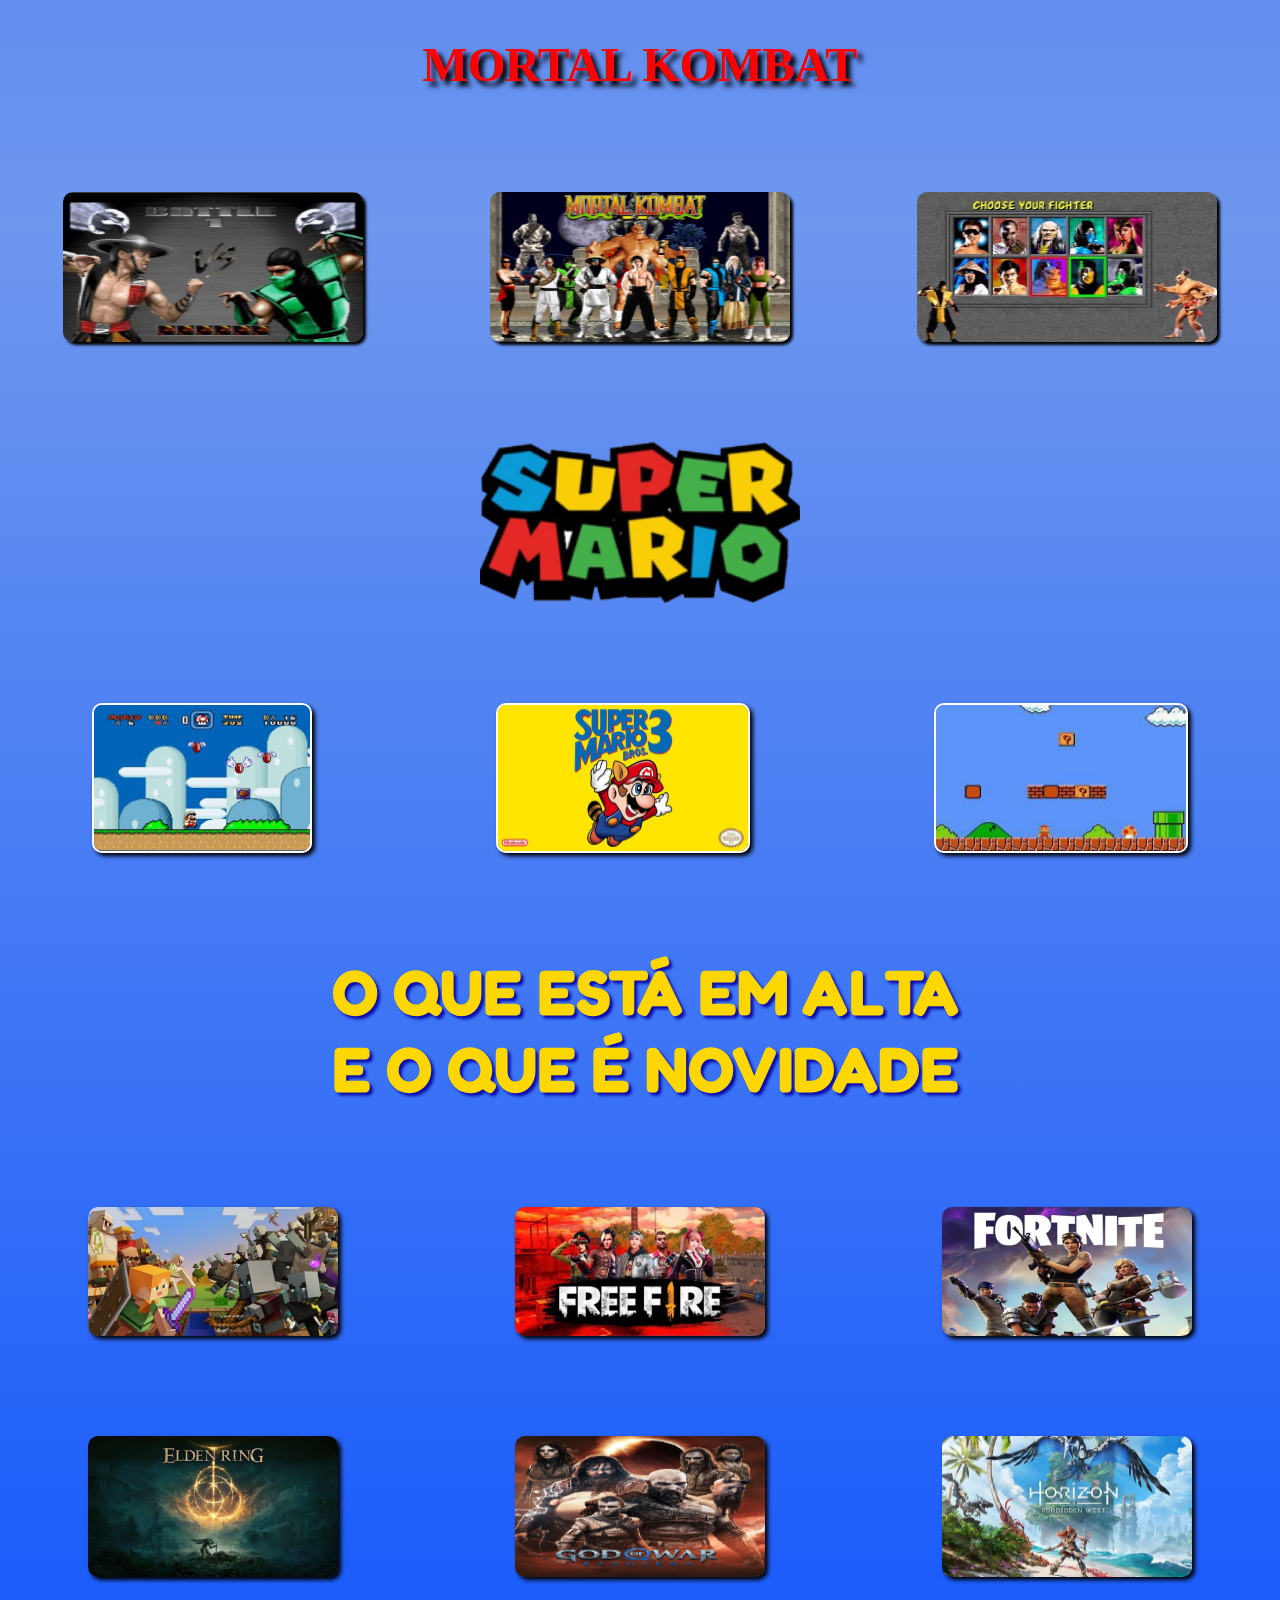
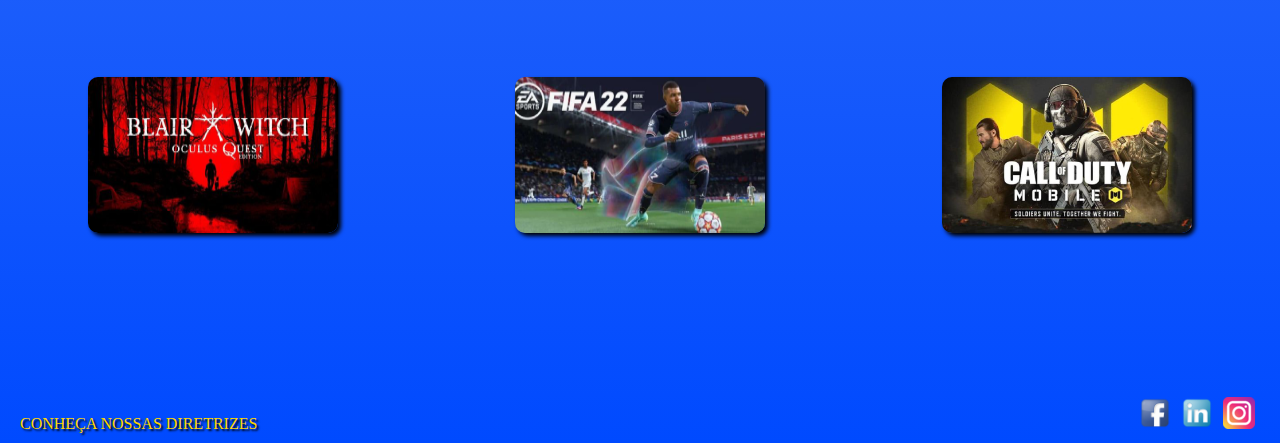
==== commit 9b608fec: "Incluindo pagina e conteudo" ====
--- a/index.html
+++ b/index.html
@@ -16,7 +16,7 @@
                 <ul class="nav-menu">
                     <li class="nav-itens"><a href="cadastro.html" class="nav-link">Cadastro</a></li>
                     <li class="nav-itens"><a href="login.html" class="nav-link">Login</a></li>
-                    <li class="nav-itens"><a href="manhas.html" class="nav-link">Fique por dentro</a></li>
+                    <li class="nav-itens"><a href="conteudo.html" class="nav-link">Fique por dentro</a></li>
                 </ul>
             </nav>
             <h2 class="propag">ESSE É SEU ESPAÇO GAME</h2>
--- a/projeto_modelo.css
+++ b/projeto_modelo.css
@@ -210,6 +210,8 @@
     cursor: pointer;
     box-shadow: 3px 3px 3px black;
     border-radius: 10px;
+    width: 300px;
+    height: 150px;
 }
 .imagen2 img:hover {
     transform: scale(1.2); 
@@ -249,6 +251,8 @@
     cursor: pointer;
     box-shadow: 3px 3px 3px black;
     border-radius: 10px;
+    width: 300px;
+    height: 150px;
 }
 .imagen3 img:hover {
     transform: scale(1.2); 
@@ -292,36 +296,7 @@
     margin-top: 100px;
 } /*  segundo h1 */
 
-
- #container { /* formulario cadastro */
-    display: flex;
-    justify-content: center;
- }
- #form {  
-    width: 400px;
-    height: 300px;
-    border: 3px solid yellow;
-    display: flex;
-    justify-content: center;
-    position: relative;
-    bottom: -150px;
-    border-radius: 10px;
-    background: #0000EE;
- }
- input {
-    margin: 10px;
- }
- .cadastro {
-    position: relative;
-    bottom: -50px;
-    
- }
- .cadastro input {
-    border-radius: 10px;
-    background: #FFD700;
-    color: darkblue;
- }
- #realize {
+#realize {
     display: flex;
     justify-content: center;
     margin-top: 50px;
@@ -333,11 +308,37 @@
     text-align: justify;
     
  }
+ #container {
+    display: flex;
+    justify-content: center;
+ }
+
+ .form  {  
+    display: flex;
+    justify-content: center;
+    align-items: center;
+    flex-direction: column;
+    gap: 20px;
+    margin-top: 50px;
+    width: 300px;
+    height: 400px;
+    border: 3px solid yellow;
+    border-radius: 10px;
+    background: #0000EE;
+ }
+ .form input {
+    background: #FFD700;
+    border-radius: 10px;
+    padding: 3px;
+    font-size: 1rem;
+    font-weight: bold;
+    color: #004aff;
+ }
+  
  #cadastro-app { /* Titulo tela de cadastro Mobile */
     display: none;
-    
-    
- }
+   }
+
  #cadastro-app h1 {
     text-align: center;
     font-size: 2rem;
@@ -345,20 +346,34 @@
   }
 
  
- .cadastro #btn {
-    display: flex;
-    justify-content: center;
-    
- }
+ 
+ .out {  /*volta ao home */
+    display: flex;
+    justify-content: right;
+    position: relative;
+ }
+ .out a {
+    position: absolute;
+    right: -120px;
+    top: -40px;
+    color: white;
+    text-decoration: none;
+    transition: transform 0.2s;
+ }
+ .out a:hover {
+    transform: scale(1.2); 
+ }  /* volta ao home */
+ 
  #btn button{
-    border-radius: 5px;
+     border-radius: 5px;
      background: #4876FF;
      cursor: pointer;
-      
- }
- #btn button:hover {
- background: #00008B;
- color: #FFFFFF;
+     padding: 5px;
+     width: 80px;
+    }
+    #btn button:hover {
+    background: #00008B;
+    color: #FFFFFF;
  }
  .btn2 {
     display: flex;
@@ -366,32 +381,12 @@
  }
  .btn2 a {
     color: #FFD700;
-    position: relative;
-    bottom: -10px;
-    
- }
+    font-weight: bolder;
+    text-decoration: none;
+  }
  .btn2 a:hover {
     color: #FFFFFF;
  }  /* formulario cadastro */
-
-
- #out {  /*volta ao home */
-    display: flex;
-    justify-content: right;
-    position: relative;
- }
- #out a {
-    position: absolute;
-    right: -70px;
-    top: -30px;
-    color: white;
-    text-decoration: none;
-    transition: transform 0.2s;
- }
- #out a:hover {
-    transform: scale(1.2); 
- }  /* volta ao home */
-
 
  .imagen5 {
     display: flex;
@@ -588,10 +583,43 @@
         width: 1.9rem;
     }
 }
-@media (max-width: 850px) {
+@media (max-width: 800px) {
+    #imagen1 img {
+        width: 20rem;
+    }
+    .imagen2   {
+        flex-direction: column;
+        align-items: center;
+        gap: 40px;
+          }
+
+    .street img {
+        width: 500px;
+        height: 300px;
+       
+        }
+    .imagen3  {
+       flex-direction: column;
+       align-items: center;
+       gap: 40px;
+        }
+    .imagen3 img {
+        width: 500px;
+        height: 300px;
+        }
+    .imagen4 {
+        flex-direction: column;
+        align-items: center;
+        gap: 10px;
+    }
+    .imagen4 img {
+        width: 500px;
+        height: 300px; 
+    }
     section.coment {
         display: none;
     }
+    
     #inform p{
         margin-top: 250px;
         font-size: 1.9rem;
@@ -602,7 +630,7 @@
         margin-top: 20px;
     }
 }
-@media (max-width: 680px) {
+    @media (max-width: 680px) {
     #imagen1 img {
         width: 20rem;
     }
@@ -645,9 +673,7 @@
         #logo2 {
             margin-top: 0px;
         }
-        #mt {
-           margin-top: 50px;
-        }
+        
         #mt h3 {
          margin-top: 20px;
         }
@@ -736,6 +762,34 @@
             font-family: Arial;
             font-weight: bolder;
         }
+        .form {
+            width: 300px;
+            height: 500px;  
+            gap: 30px;
+        }
+        .form input {
+            padding: 6px;
+            font-weight: bolder;
+            color: #00008B;
+        }
+        .out a {
+            position: absolute;
+            top: -20px;
+           font-size: 1.1rem;
+        }
+        #btn {
+            margin-top: 20px;
+        }
+        #btn button {
+            padding: 8px;
+            width: 100px;
+        }
+        .btn2 {
+            margin-top: 15px;
+        }
+        .btn2 a {
+            font-size: 1.5rem;
+        }
          
     }
     @media (max-width: 350px) {
@@ -771,6 +825,10 @@
         }
         #area_log h1 {
             font-size: 1.8rem;
+        }
+        .rodape {
+            display: flex;
+            align-items: center;
         }
         section #direct {
             display: none;
@@ -783,7 +841,36 @@
             font-family: Arial;
             color: #FFD700;
             font-weight: bolder;
-            
+            text-decoration: none;
+        }
+
+        .form {
+            width: 300px;
+            height: 500px;  
+            gap: 30px;
+        }
+        .form input {
+            padding: 6px;
+            font-weight: bolder;
+            color: #00008B;
+        }
+        .out a {
+            position: absolute;
+            top: -20px;
+           font-size: 1.1rem;
+        }
+        #btn {
+            margin-top: 20px;
+        }
+        #btn button {
+            padding: 8px;
+            width: 100px;
+        }
+        .btn2 {
+            margin-top: 15px;
+        }
+        .btn2 a {
+            font-size: 1.5rem;
         }
 
     }
